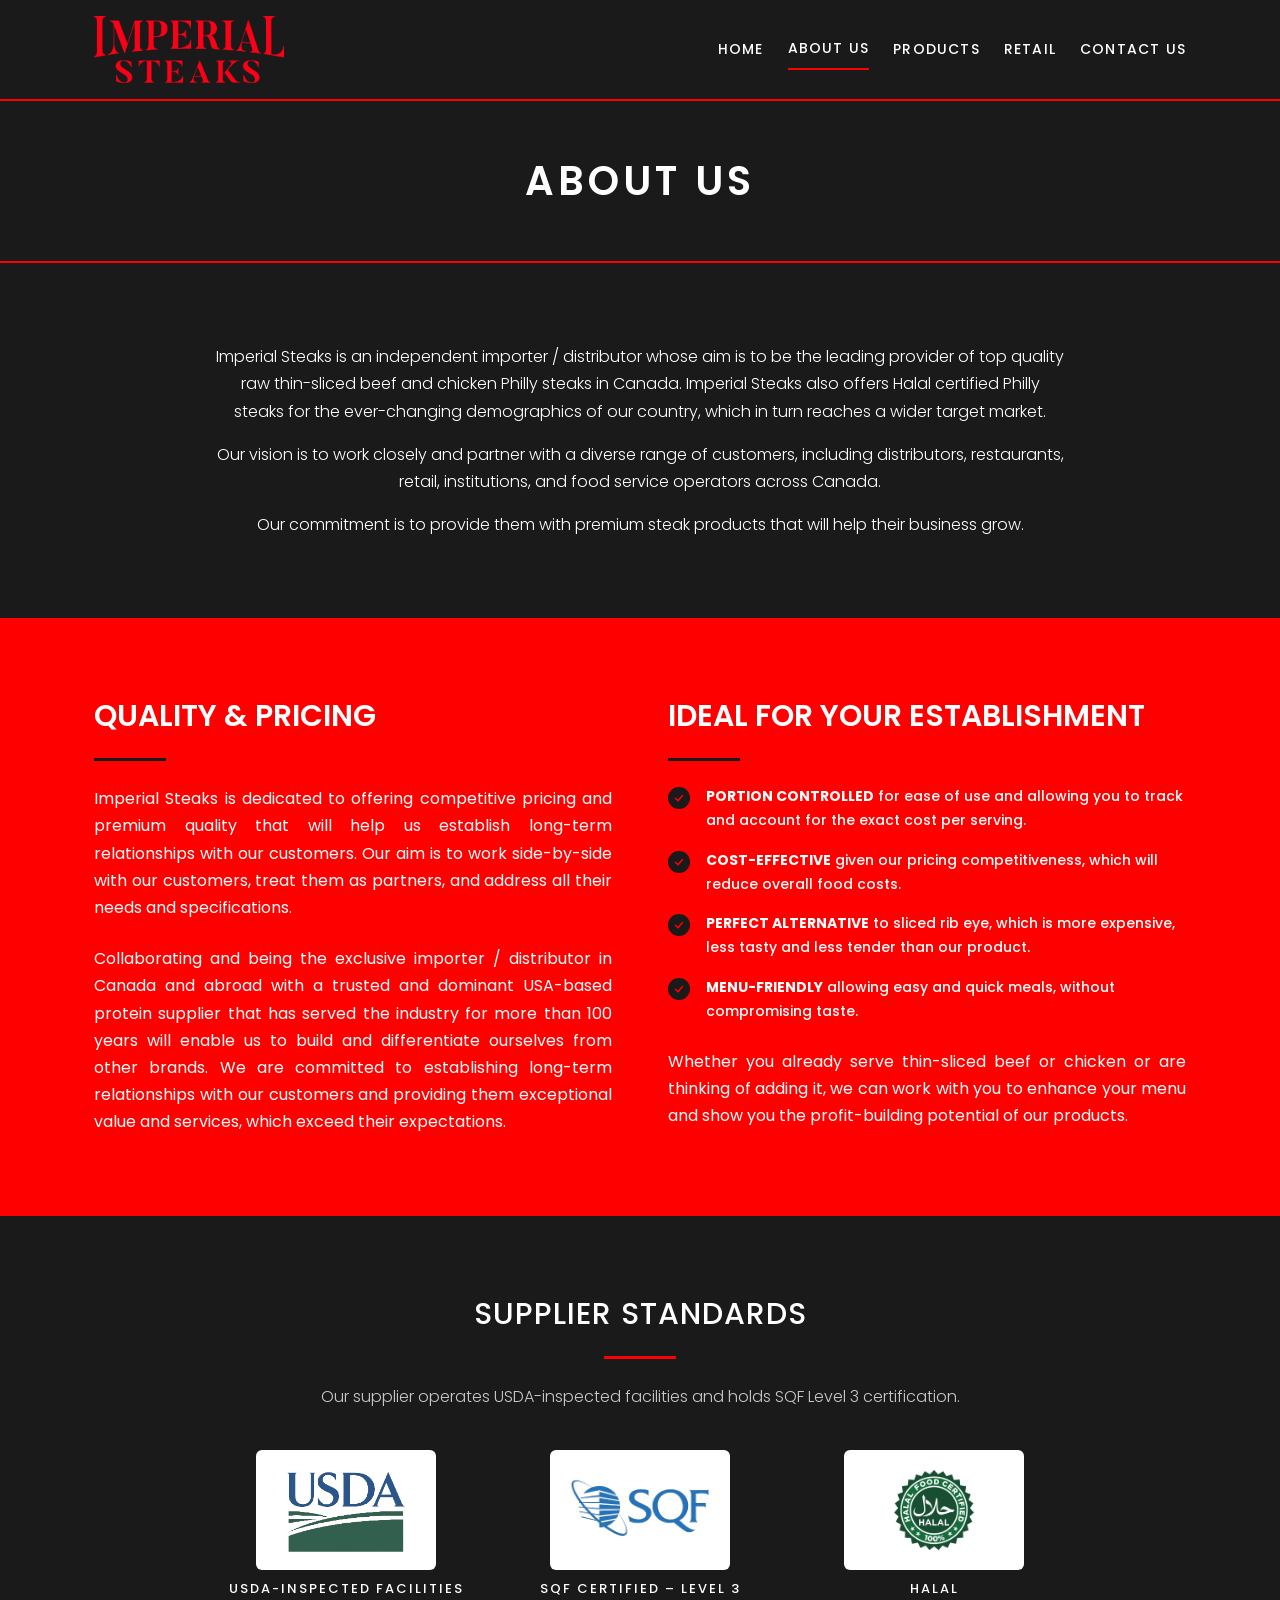
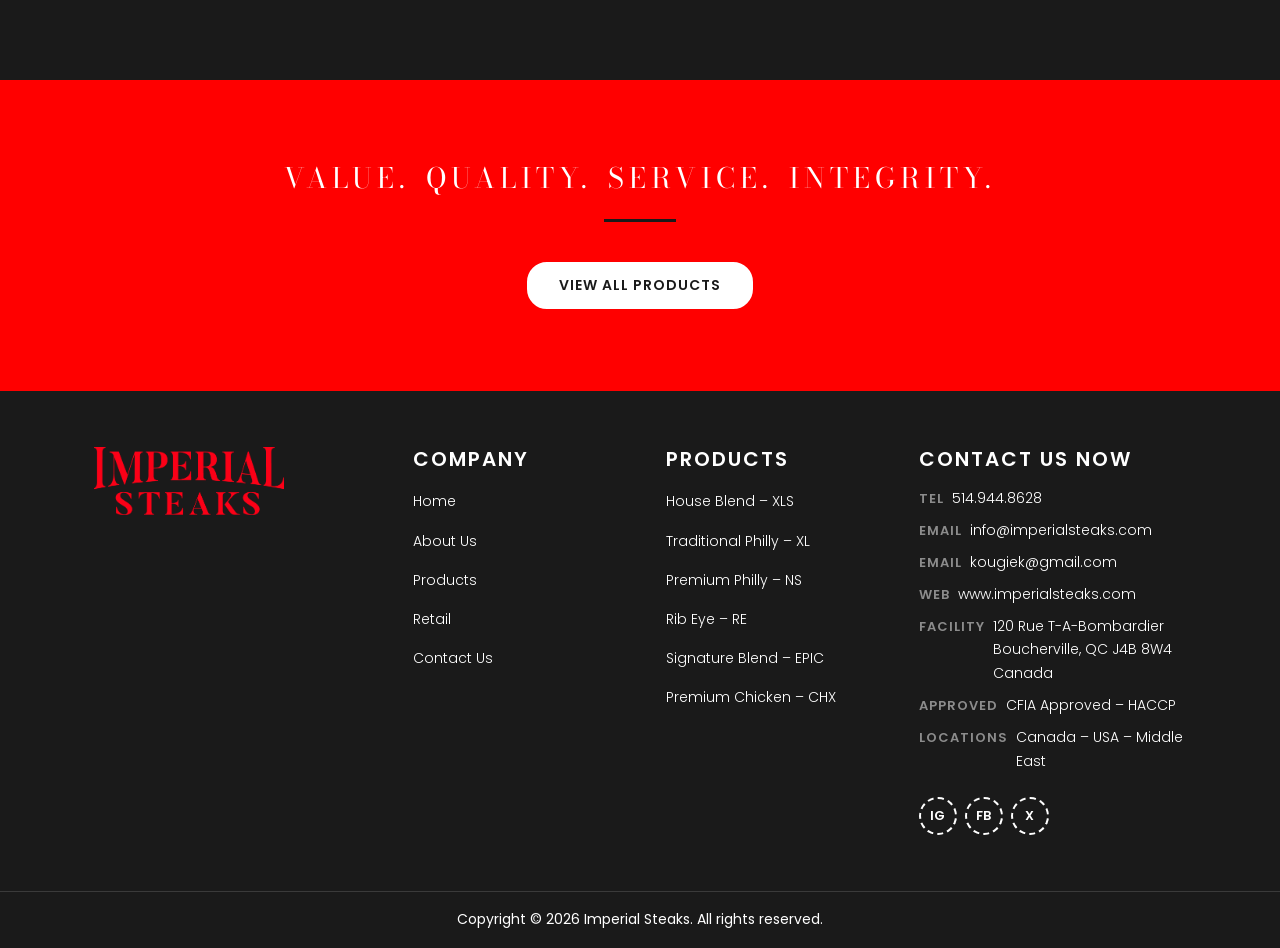
==== about.html @ 9df4c5ad "Bug Fixes" ====
<!DOCTYPE html>
<html lang="en">
<head>
  <meta charset="utf-8">
  <meta name="viewport" content="width=device-width, initial-scale=1">
  <title>About Us | Imperial Steaks</title>
  <meta name="description" content="Imperial Steaks is a Philly steak importer and distributor serving foodservice and retail customers nationwide, built on 25 years of restaurant-industry experience.">
  <link rel="icon" href="assets/images/favicon.svg" type="image/svg+xml">
  <link rel="preconnect" href="https://fonts.googleapis.com">
  <link rel="preconnect" href="https://fonts.gstatic.com" crossorigin>
  <link rel="stylesheet" href="https://fonts.googleapis.com/css2?family=Poppins:wght@300;400;500;600&amp;family=Oswald:wght@300;400;500&amp;family=Bodoni+Moda:wght@700;800&amp;display=swap">
  <link rel="stylesheet" href="assets/css/global.css">
  <link rel="stylesheet" href="assets/css/components.css">
  <link rel="stylesheet" href="assets/css/animations.css">
</head>
<body>

<a class="skip-link" href="#main">Skip to main content</a>

<!-- ==========================================================================
     Elementor template: Site Header  (Theme Builder > Header)
     ======================================================================= -->
<header class="imperial-header">
  <div class="imperial-header__inner container">

    <a class="imperial-header__brand" href="index.html" aria-label="Imperial Steaks - home">
      <img class="imperial-header__logo" src="assets/images/logo.png" alt="Imperial Steaks" width="970" height="343">
    </a>

    <button class="imperial-nav-toggle" type="button" aria-expanded="false" aria-controls="primary-menu">
      <span class="imperial-nav-toggle__bar"></span>
      <span class="imperial-nav-toggle__bar"></span>
      <span class="imperial-nav-toggle__bar"></span>
      <span class="sr-only">Main menu</span>
    </button>

    <nav class="imperial-nav" aria-label="Primary">
      <ul class="imperial-nav__list" id="primary-menu">
        <li class="imperial-nav__item"><a class="imperial-nav__link" href="index.html">Home</a></li>
        <li class="imperial-nav__item"><a class="imperial-nav__link is-current" href="about.html" aria-current="page">About Us</a></li>
        <li class="imperial-nav__item"><a class="imperial-nav__link" href="products.html">Products</a></li>
        <li class="imperial-nav__item"><a class="imperial-nav__link" href="retail.html">Retail</a></li>
        <li class="imperial-nav__item"><a class="imperial-nav__link" href="contact.html">Contact Us</a></li>
      </ul>
    </nav>

  </div>
</header>

<main id="main">

  <!-- ========================================================================
       Elementor section: About Page Banner
       Container (background Matte Black, red bottom border) > Heading widget
       ===================================================================== -->
  <section class="imperial-banner">
    <div class="container text-center">
      <h1 class="imperial-banner__title" data-reveal="down">About Us</h1>
    </div>
  </section>

  <!-- ========================================================================
       Elementor section: About Introduction
       Container (background Matte Black) > Text Editor widget
       ----------------------------------------------------------------------
       Follows the structure of the old tastysteaks.ca/about-us-2 page: an
       intro paragraph with no separate "Who We Are" heading above it.

       Client revision (Oct 26): intro rewritten around the client's confirmed
       points - 25 years of restaurant-industry experience, raw thinly sliced
       beef and chicken, and partnerships with distributors, restaurants,
       retailers and foodservice operators across Canada. The supplier sentence
       is carried over from the previous copy. Confirm the final wording with
       the client.

       Client revision (Oct 27): replaced with the client's own About Us text,
       word for word except two typo fixes ("adverse" -> "diverse",
       "who's" -> "whose"). One paragraph, justified, as the client sent it.
       Client revision (Oct 27, later): new wording; the 25-years sentence dropped.

       Client revision (Oct 30): the single block is split into the client's
       three paragraphs - Imperial / Our vision / Our commitment - and the Halal
       sentence moves up to sit directly after the first sentence, the one
       ending "in Canada".
       Client revision (Oct 31): the three are centred. They were justified with
       a first-line indent; the indent is gone, since it has nothing to key off
       once the lines are centred.
       ===================================================================== -->
  <section class="section imperial-intro" aria-labelledby="about-intro-heading">
    <div class="container container--narrow">
      <h2 class="sr-only" id="about-intro-heading">About Imperial Steaks</h2>

      <p class="imperial-intro__text text-center" data-reveal="up">Imperial Steaks is an independent
        importer / distributor whose aim is to be the leading provider of top quality raw thin-sliced beef and chicken
        Philly steaks in Canada. Imperial Steaks also offers Halal certified Philly steaks for the ever-changing
        demographics of our country, which in turn reaches a wider target market.</p>

      <p class="imperial-intro__text text-center" data-reveal="up">Our vision is to work closely and
        partner with a diverse range of customers, including distributors, restaurants, retail, institutions, and food
        service operators across Canada.</p>

      <p class="imperial-intro__text text-center" data-reveal="up">Our commitment is to provide them with
        premium steak products that will help their business grow.</p>
    </div>
  </section>

  <!-- ========================================================================
       Elementor section: Quality / Ideal For Your Establishment
       Container (background Brand Red, flex row)
         > Container : Text Editor + Image widget (SQF mark)
         > Container : Heading + Icon List + Text Editor
       The two-column split from the old About page, rebuilt on the red band.
       ----------------------------------------------------------------------
       Client revision (Oct 27): Quality & pricing rewritten with the client's
       text. The "Collaborating" statement was briefly bold and uppercase; the
       client then asked for it to match the paragraph above, with new wording.
       Black rules and black check marks on this band (client, Oct 27).
       TODO: CLIENT COPY - the client's draft reads "dedicated to offer...";
       the "competitive pricing and premium quality" fill-in is ours. Confirm.
       ===================================================================== -->
  <section class="section section--red" aria-labelledby="about-split-heading">
    <div class="container">
      <h2 class="sr-only" id="about-split-heading">Quality, pricing and fit</h2>
      <div class="split split--top">

        <div class="split__col" data-reveal="up">
          <h3 class="imperial-intro__title text-white">Quality &amp; pricing</h3>
          <hr class="imperial-rule imperial-rule--black">

          <p class="text-white text-justify">Imperial Steaks is dedicated to offering competitive pricing and premium
            quality that will help us establish long-term relationships with our customers. Our aim is to work
            side-by-side with our customers, treat them as partners, and address all their needs and
            specifications.</p>

          <p class="text-white text-justify u-mt-md">Collaborating and being the exclusive importer / distributor in
            Canada and abroad with a trusted and dominant USA-based protein supplier that has served the industry for
            more than 100 years will enable us to build and differentiate ourselves from other brands. We are committed
            to establishing long-term relationships with our customers and providing them exceptional value and
            services, which exceed their expectations.</p>
        </div>

        <div class="split__col" data-reveal="up" data-reveal-delay="1">
          <h3 class="imperial-intro__title text-white">Ideal for your establishment</h3>
          <hr class="imperial-rule imperial-rule--black">

          <!-- Bullets rather than sentences, per the client's direction. -->
          <ul class="imperial-checklist">
            <li class="imperial-checklist__item">
              <span class="imperial-checklist__tick" aria-hidden="true">
                <svg viewBox="0 0 24 24" width="12" height="12" focusable="false">
                  <path d="M5 12.5 L10 17.5 L19 7" fill="none" stroke="currentColor" stroke-width="3"
                        stroke-linecap="round" stroke-linejoin="round"/>
                </svg>
              </span>
              <span><strong>PORTION CONTROLLED</strong> for ease of use and allowing you to track and account for the exact cost per serving.</span>
            </li>
            <li class="imperial-checklist__item">
              <span class="imperial-checklist__tick" aria-hidden="true">
                <svg viewBox="0 0 24 24" width="12" height="12" focusable="false">
                  <path d="M5 12.5 L10 17.5 L19 7" fill="none" stroke="currentColor" stroke-width="3"
                        stroke-linecap="round" stroke-linejoin="round"/>
                </svg>
              </span>
              <span><strong>COST-EFFECTIVE</strong> given our pricing competitiveness, which will reduce overall food costs.</span>
            </li>
            <li class="imperial-checklist__item">
              <span class="imperial-checklist__tick" aria-hidden="true">
                <svg viewBox="0 0 24 24" width="12" height="12" focusable="false">
                  <path d="M5 12.5 L10 17.5 L19 7" fill="none" stroke="currentColor" stroke-width="3"
                        stroke-linecap="round" stroke-linejoin="round"/>
                </svg>
              </span>
              <span><strong>PERFECT ALTERNATIVE</strong> to sliced rib eye, which is more expensive, less tasty and less tender than our product.</span>
            </li>
            <li class="imperial-checklist__item">
              <span class="imperial-checklist__tick" aria-hidden="true">
                <svg viewBox="0 0 24 24" width="12" height="12" focusable="false">
                  <path d="M5 12.5 L10 17.5 L19 7" fill="none" stroke="currentColor" stroke-width="3"
                        stroke-linecap="round" stroke-linejoin="round"/>
                </svg>
              </span>
              <span><strong>MENU-FRIENDLY</strong> allowing easy and quick meals, without compromising taste.</span>
            </li>
          </ul>

          <p class="text-white text-justify u-mt-md">Whether you already serve thin-sliced beef or chicken or are
            thinking of adding it, we can work with you to enhance your menu and show you the profit-building
            potential of our products.</p>
        </div>

      </div>
    </div>
  </section>

  <!-- ========================================================================
       Elementor section: Supplier Standards
       Container (background Matte Black) > Heading + Text Editor + grid
       ----------------------------------------------------------------------
       FIXED: this paragraph previously ended "according to the information
       provided by our client", an internal note that was visible on the page.
       ===================================================================== -->
  <section class="section" aria-labelledby="standards-heading">
    <div class="container container--narrow text-center">

      <h2 class="section__title" id="standards-heading">Supplier standards</h2>
      <hr class="imperial-rule imperial-rule--center">

      <p>Our supplier operates USDA-inspected facilities and holds SQF Level&nbsp;3 certification.</p>

      <div class="grid grid--3 u-mt-lg">
        <div class="imperial-badge" data-reveal="up" data-reveal-delay="1">
          <img class="imperial-badge__image" src="assets/images/badge-usda-inspected.png" alt="USDA mark" width="500" height="325">
          <p class="imperial-badge__label">USDA-inspected facilities</p>
        </div>
        <div class="imperial-badge" data-reveal="up" data-reveal-delay="2">
          <img class="imperial-badge__image" src="assets/images/badge-sqf-level-3.png" alt="SQF certification mark" width="318" height="158">
          <p class="imperial-badge__label">SQF Certified &ndash; Level 3</p>
        </div>
        <div class="imperial-badge" data-reveal="up" data-reveal-delay="3">
          <img class="imperial-badge__image" src="assets/images/badge-halal.png" alt="Halal Food Certified mark" width="400" height="419">
          <p class="imperial-badge__label">Halal</p>
        </div>
      </div>

    </div>
  </section>

  <!-- ========================================================================
       Elementor section: Values Band + CTA
       Container (background Brand Red) > 4 Heading widgets + Button widget
       Values corrected per the client: Quality was missing from the build.
       ===================================================================== -->
  <section class="section section--red" aria-labelledby="values-heading">
    <div class="container container--narrow text-center">

      <h2 class="sr-only" id="values-heading">Our values</h2>

      <div class="imperial-values" data-reveal="down">
        <p class="imperial-values__item">Value.</p>
        <p class="imperial-values__item">Quality.</p>
        <p class="imperial-values__item">Service.</p>
        <p class="imperial-values__item">Integrity.</p>
      </div>
      <hr class="imperial-rule imperial-rule--center imperial-rule--black u-mt-md">

      <div class="btn-row u-mt-lg" data-reveal="up">
        <a class="btn btn--primary" href="products.html">View all products</a>
      </div>

    </div>
  </section>

</main>

<!-- ==========================================================================
     Elementor template: Site Footer  (Theme Builder > Footer)
     ======================================================================= -->
<footer class="imperial-footer">

  <div class="imperial-footer__top container">
    <div class="imperial-footer__grid">

      <div class="imperial-footer__col" data-reveal="up" data-reveal-delay="1">
        <img class="imperial-footer__logo" src="assets/images/logo.png" alt="Imperial Steaks" width="970" height="343">
      </div>

      <div class="imperial-footer__col" data-reveal="up" data-reveal-delay="2">
        <h2 class="imperial-footer__title">Company</h2>
        <ul class="imperial-footer__list">
          <li><a class="imperial-footer__link" href="index.html">Home</a></li>
          <li><a class="imperial-footer__link" href="about.html">About Us</a></li>
          <li><a class="imperial-footer__link" href="products.html">Products</a></li>
          <li><a class="imperial-footer__link" href="retail.html">Retail</a></li>
          <li><a class="imperial-footer__link" href="contact.html">Contact Us</a></li>
        </ul>
      </div>

      <div class="imperial-footer__col" data-reveal="up" data-reveal-delay="3">
        <h2 class="imperial-footer__title">Products</h2>
        <ul class="imperial-footer__list">
          <li><a class="imperial-footer__link" href="products.html#xls">House Blend &ndash; XLS</a></li>
          <li><a class="imperial-footer__link" href="products.html#xl">Traditional Philly &ndash; XL</a></li>
          <li><a class="imperial-footer__link" href="products.html#ns">Premium Philly &ndash; NS</a></li>
          <li><a class="imperial-footer__link" href="products.html#re">Rib Eye &ndash; RE</a></li>
          <li><a class="imperial-footer__link" href="products.html#epic">Signature Blend &ndash; EPIC</a></li>
          <li><a class="imperial-footer__link" href="products.html#chx">Premium Chicken &ndash; CHX</a></li>
        </ul>
      </div>

      <div class="imperial-footer__col" data-reveal="up" data-reveal-delay="4">
        <h2 class="imperial-footer__title">Contact us now</h2>
        <ul class="imperial-footer__contact">
          <li class="imperial-footer__contact-item">
            <span class="imperial-footer__contact-label">Tel</span>
            <a href="tel:+15149448628">514.944.8628</a>
          </li>
          <li class="imperial-footer__contact-item">
            <span class="imperial-footer__contact-label">Email</span>
            <a href="mailto:info@imperialsteaks.com">info@imperialsteaks.com</a>
          </li>
          <li class="imperial-footer__contact-item">
            <span class="imperial-footer__contact-label">Email</span>
            <a href="mailto:kougiek@gmail.com">kougiek@gmail.com</a>
          </li>
          <li class="imperial-footer__contact-item">
            <span class="imperial-footer__contact-label">Web</span>
            <a href="https://www.imperialsteaks.com/">www.imperialsteaks.com</a>
          </li>
          <li class="imperial-footer__contact-item">
            <span class="imperial-footer__contact-label">Facility</span>
            <span>120 Rue T-A-Bombardier<br>Boucherville, QC J4B&nbsp;8W4<br>Canada</span>
          </li>
          <li class="imperial-footer__contact-item">
            <span class="imperial-footer__contact-label">Approved</span>
            <span>CFIA Approved &ndash; HACCP</span>
          </li>
          <li class="imperial-footer__contact-item">
            <span class="imperial-footer__contact-label">Locations</span>
            <span>Canada &ndash; USA &ndash; Middle East</span>
          </li>
        </ul>

        <div class="imperial-social" role="list" aria-label="Social profiles (coming soon)">
          <span class="imperial-social__item" role="listitem">IG</span>
          <span class="imperial-social__item" role="listitem">FB</span>
          <span class="imperial-social__item" role="listitem">X</span>
        </div>
      </div>

    </div>
  </div>

  <div class="imperial-footer__bottom">
    <div class="container">
      <p class="imperial-footer__copyright">Copyright &copy; 2026 Imperial Steaks. All rights reserved.</p>
    </div>
  </div>

</footer>

<!-- Elementor widget: Back to Top -->
<button class="imperial-to-top" type="button" aria-label="Back to top">
  <svg viewBox="0 0 24 24" width="18" height="18" aria-hidden="true" focusable="false">
    <path d="M12 19 V6 M5.5 12.5 L12 6 L18.5 12.5" fill="none" stroke="currentColor"
          stroke-width="2" stroke-linecap="round" stroke-linejoin="round"/>
  </svg>
</button>

<script src="assets/js/main.js"></script>
</body>
</html>
---- assets/css/global.css ----
/* ============================================================================
   Imperial Steaks - global.css
   GLOBAL DESIGN TOKENS, RESET, TYPOGRAPHY, LAYOUT PRIMITIVES
   ----------------------------------------------------------------------------
   Every value in :root below is meant to be re-entered once in
   Elementor > Site Settings (Global Colors / Global Fonts / Layout).
   See docs/ELEMENTOR_MIGRATION.md for the token -> Elementor mapping table.

   REVISION (Oct 2026): rebranded Tasty Steaks -> Imperial Steaks. The three
   black variants are gone - the client asked for matte black only, with no
   mixed dark/light grey sections. Depth now comes from hairlines and a single
   translucent card surface, never from a second background colour.
   ========================================================================== */

:root {
  /* --- Global Colours: matte black (the only black) ----------------------- */
  --is-black:        #1A1A1A;  /* Every section background                    */

  /* Card surface. Deliberately a translucent white rather than a second grey,
     so cards read as cards and the page never splits into light/dark bands. */
  --is-surface:      rgba(255, 255, 255, 0.045);
  --is-surface-hi:   rgba(255, 255, 255, 0.075);

  /* --- Global Colours: brand red ------------------------------------------
     REVISION (20 Oct 2026, second pass): the client has specified pure red,
     #FF0000 / rgb(255, 0, 0), for the whole site. This supersedes the
     #ED1C24 set earlier the same day (and the #F21B26 / #EC3237 pair before
     it). It is no longer tied to the Hormel / JBS reference marks - it is
     the client's own call, given as a flat value. The hover is a darkened
     step off it.

     ACCESSIBILITY NOTE (measured, not estimated):
       white   on #FF0000  = 4.00:1  - AA large text only
       black   on #FF0000  = 4.35:1  - AA large text only
       #FF0000 on #1A1A1A  = 4.35:1  - AA large text only
     None of the three clears the 4.5:1 AA floor for type under 18.66px.
     Headings, buttons and the values line are large or bold enough to
     qualify at 3:1; the 16px paragraphs on the red bands are not, which is
     why they stay at weight 400 rather than 300. Pure red is the hardest
     red to pass contrast with - it cannot be darkened without ceasing to be
     #FF0000. Applied as instructed; flagged in docs/BRAND_COLOURS.md, where
     the options for closing the gap are set out. */
  --is-red:          #FF0000;  /* Pure red - the one brand red                */
  --is-red-dark:     #D40000;  /* Darkened step - hover / pressed             */
  --is-red-bright:   #FF0000;  /* Link hover and focus rings                  */

  /* --- Global Colours: chicken yellow --------------------------------------
     Pantone 130 C. Used for every chicken product surface, as the beef range
     uses red + black. Always carries black text, never white. */
  --is-yellow:       #F2A900;

  /* --- Global Colours: halal green -----------------------------------------
     Client, Oct 27. A brighter step of the Halal seal's green (#184F32), so
     the card title stays legible on the dark card body. */
  --is-green:        #1F9D55;
  --is-yellow-dark:  #C98A00;

  /* --- Global Colours: neutrals ------------------------------------------- */
  --is-white:        #FFFFFF;
  --is-off-white:    #F2F2F2;
  --is-grey-text:    #C9C9C9;  /* Body copy on matte black                    */
  --is-grey-muted:   #8C8C8C;  /* Labels and eyebrows                         */
  --is-hairline:     rgba(255, 255, 255, 0.14);
  --is-hairline-dk:  rgba(0, 0, 0, 0.22);   /* Hairline on red / yellow bands */

  /* --- Global Fonts ------------------------------------------------------- */
  --is-font-body:      "Poppins", system-ui, -apple-system, "Segoe UI", Arial, sans-serif;
  --is-font-display:   "Bodoni Moda", "Times New Roman", Georgia, serif;
  --is-font-condensed: "Oswald", "Arial Narrow", Haettenschweiler, sans-serif;

  /* --- Type scale (desktop) -----------------------------------------------
     The hero is deliberately much smaller than the old 90px lockup (client:
     "noticeably smaller than now"). As of 20 Oct both hero lines are set at
     --is-size-hero: the client asked for them matched, so the separate
     --is-size-hero-line step has been retired. */
  --is-size-hero:        38px;  /* client, Oct 27: 54 -> 44 -> 38px */
  --is-size-values:      28px;
  --is-size-h1:          40px;
  --is-size-h2:          30px;
  --is-size-h3:          20px;
  --is-size-body:        16px;
  --is-size-small:       14px;
  --is-size-eyebrow:     13px;

  /* --- Spacing ------------------------------------------------------------ */
  --is-space-xs:   8px;
  --is-space-sm:  16px;
  --is-space-md:  24px;
  --is-space-lg:  40px;
  --is-space-xl:  56px;
  --is-section-y: 80px;
  --is-gap-grid:  30px;

  /* --- Layout ------------------------------------------------------------- */
  --is-container:        1140px;
  --is-container-narrow:  900px;

  /* --- Radii / borders / shadow ------------------------------------------- */
  --is-radius-card:  25px;
  --is-radius-media: 20px;
  --is-radius-pill:  20px;
  --is-radius-sm:     6px;
  --is-border-width:  1px;
  --is-shadow-card: 0 18px 40px rgba(0, 0, 0, 0.45);

  /* --- Motion (kept deliberately minimal) --------------------------------- */
  --is-transition: 0.3s ease;
}

/* ============================================================================
   RESET / BASE
   ========================================================================== */

*,
*::before,
*::after { box-sizing: border-box; }

html {
  -webkit-text-size-adjust: 100%;
  scroll-behavior: smooth;
}

body {
  margin: 0;
  background-color: var(--is-black);
  color: var(--is-grey-text);
  font-family: var(--is-font-body);
  font-size: var(--is-size-body);
  font-weight: 300;
  line-height: 1.7;
  -webkit-font-smoothing: antialiased;
}

img {
  display: block;
  max-width: 100%;
  height: auto;
}

a {
  color: var(--is-white);
  text-decoration: none;
  transition: color var(--is-transition);
}

a:hover,
a:focus-visible { color: var(--is-red-bright); }

/* Visible, consistent keyboard focus on every interactive element. */
a:focus-visible,
button:focus-visible,
[tabindex]:focus-visible {
  outline: 2px solid var(--is-red-bright);
  outline-offset: 3px;
}

/* On the red and yellow bands a red focus ring would disappear. */
.section--red a:focus-visible,
.section--red button:focus-visible,
.section--yellow a:focus-visible,
.section--yellow button:focus-visible { outline-color: var(--is-white); }

.section--yellow a:focus-visible,
.section--yellow button:focus-visible { outline-color: var(--is-black); }

ul, ol { margin: 0; padding: 0; list-style: none; }

/* Keep anchored sections clear of the sticky header when linked to directly. */
section[id],
[id]:target { scroll-margin-top: 100px; }

p { margin: 0 0 var(--is-space-sm); }
p:last-child { margin-bottom: 0; }

/* ============================================================================
   HEADINGS - mapped to Elementor Global Fonts
   ========================================================================== */

h1, h2, h3, h4, h5, h6 {
  margin: 0 0 var(--is-space-sm);
  color: var(--is-white);
  font-family: var(--is-font-body);
  font-weight: 600;
  line-height: 1.2;
}

h1 { font-size: var(--is-size-h1); }
h2 { font-size: var(--is-size-h2); text-transform: uppercase; }
h3 { font-size: var(--is-size-h3); }

/* ============================================================================
   LAYOUT PRIMITIVES
   Flexbox / CSS grid only - no absolute positioning - so each wrapper maps
   1:1 onto an Elementor Container.
   ========================================================================== */

.container {
  width: 100%;
  max-width: var(--is-container);
  margin-inline: auto;
  padding-inline: var(--is-space-md);
}

.container--narrow { max-width: var(--is-container-narrow); }

.section { padding-block: var(--is-section-y); }

/* Section backgrounds. Only three exist: matte black, brand red, and the
   chicken yellow. Pages alternate black / red down the page. */
.section--black  { background-color: var(--is-black); }
.section--red    { background-color: var(--is-red); }
.section--yellow { background-color: var(--is-yellow); }

/* Body copy on the red band is set a step heavier than the 300 used on matte
   black. White on the brand red measures 4.2:1, so the thin weight would read
   as washed out at paragraph size; 400 holds the line. */
.section--red p,
.imperial-cta__text { font-weight: 400; }

/* Every text colour inside the yellow band flips to black for contrast. */
.section--yellow,
.section--yellow h1,
.section--yellow h2,
.section--yellow h3,
.section--yellow p,
.section--yellow a { color: var(--is-black); }

.section__head {
  margin-bottom: var(--is-space-lg);
  text-align: center;
}

.section__title {
  /* Oct 28: every heading sits 24px above its rule, site-wide */
  margin-bottom: var(--is-space-md);
  font-weight: 500;
  letter-spacing: 1px;
  text-transform: uppercase;
}

.section__intro {
  max-width: 760px;
  margin-inline: auto;
}

/* Two-column split (image + copy). Collapses to one column on tablet. */
.split {
  display: flex;
  flex-wrap: wrap;
  gap: var(--is-space-xl);
  align-items: center;
}

/* Two text columns with headings: top-align so the headings line up. */
.split--top { align-items: flex-start; }

.split__col { flex: 1 1 320px; min-width: 0; }

.split--reverse { flex-direction: row-reverse; }

/* Equal-column grids. */
.grid { display: grid; gap: var(--is-gap-grid); }

.grid--2 { grid-template-columns: repeat(2, 1fr); }
.grid--3 { grid-template-columns: repeat(3, 1fr); }
.grid--4 { grid-template-columns: repeat(4, 1fr); }

/* Utilities - deliberately few and flat. */
.text-center  { text-align: center; }
.text-white   { color: var(--is-white); }
.text-justify { text-align: justify; }
.is-uppercase { text-transform: uppercase; }

/* Spacing utilities - used instead of inline styles so the values stay
   token-driven and map onto Elementor's margin controls. */
.u-mt-sm { margin-top: var(--is-space-sm); }
.u-mt-md { margin-top: var(--is-space-md); }
.u-mt-lg { margin-top: var(--is-space-lg); }
.u-mt-xl { margin-top: var(--is-space-xl); }

/* Visually hidden but available to screen readers. */
.sr-only {
  position: absolute;
  width: 1px;
  height: 1px;
  margin: -1px;
  padding: 0;
  overflow: hidden;
  clip: rect(0, 0, 0, 0);
  white-space: nowrap;
  border: 0;
}

.skip-link {
  position: absolute;
  left: -9999px;
  top: 0;
  z-index: 100;
  padding: var(--is-space-xs) var(--is-space-sm);
  background-color: var(--is-red);
  color: var(--is-white);
}

.skip-link:focus {
  left: var(--is-space-sm);
  top: var(--is-space-sm);
  color: var(--is-white);
}

/* ============================================================================
   RESPONSIVE - breakpoints match Elementor defaults (1024px / 767px)
   ========================================================================== */

@media (max-width: 1024px) {
  :root {
    --is-section-y: 56px;
    --is-size-hero: 34px;
    --is-size-values: 22px;
    --is-size-h1: 32px;
    --is-size-h2: 24px;
  }

  .grid--3,
  .grid--4 { grid-template-columns: repeat(2, 1fr); }

  .split { gap: var(--is-space-lg); }
}

@media (max-width: 767px) {
  :root {
    --is-section-y: 44px;
    --is-size-hero: 30px;
    --is-size-values: 18px;
    --is-size-h1: 26px;
    --is-size-h2: 20px;
    --is-size-body: 15px;
    --is-gap-grid: 20px;
  }

  body { line-height: 1.65; }

  .grid--2,
  .grid--3,
  .grid--4 { grid-template-columns: 1fr; }

  .split,
  .split--reverse { flex-direction: column; }

  .text-justify { text-align: left; }
}

/* Respect reduced-motion preferences. */
@media (prefers-reduced-motion: reduce) {
  html,
  .imperial-products__scroller { scroll-behavior: auto; }

  *,
  *::before,
  *::after {
    transition-duration: 0.01ms !important;
    animation-duration: 0.01ms !important;
  }
}
---- assets/css/components.css ----
/* ============================================================================
   Imperial Steaks - components.css
   REUSABLE COMPONENT CLASSES
   ----------------------------------------------------------------------------
   One block per component, one flat class per element. Each block is written
   so the matching Elementor widget can reproduce it from its own style tab
   (see docs/ELEMENTOR_MIGRATION.md). No deep selector nesting, no inline
   styles, no absolute-positioning tricks.
   ========================================================================== */

/* ============================================================================
   1. SITE HEADER + PRIMARY NAVIGATION
   Elementor: Theme Builder > Header template
   (Container > Site Logo widget + Nav Menu widget)
   ========================================================================== */

.imperial-header {
  position: sticky;
  top: 0;
  z-index: 50;
  background-color: var(--is-black);
  border-bottom: 2px solid var(--is-red);
}

.imperial-header__inner {
  display: flex;
  flex-wrap: wrap;
  align-items: center;
  justify-content: space-between;
  gap: var(--is-space-sm);
  padding-block: var(--is-space-sm);
}

.imperial-header__brand { display: block; line-height: 0; }

.imperial-header__logo { width: 190px; height: auto; }

/* Mobile menu button - hidden on desktop, shown under 1024px. */
.imperial-nav-toggle {
  display: none;
  flex-direction: column;
  justify-content: center;
  gap: 5px;
  width: 44px;
  height: 44px;
  padding: 0 10px;
  background-color: transparent;
  border: var(--is-border-width) solid var(--is-hairline);
  border-radius: var(--is-radius-sm);
  cursor: pointer;
}

.imperial-nav-toggle__bar {
  display: block;
  width: 100%;
  height: 2px;
  background-color: var(--is-white);
}

.imperial-nav__list {
  display: flex;
  flex-wrap: wrap;
  align-items: center;
  gap: var(--is-space-md);
}

/* The second selector matches WordPress: wp_nav_menu() emits plain <a> tags
   with no custom class, so the WP theme needs this to style its nav at all. */
.imperial-nav__link,
.imperial-nav__list a {
  display: inline-block;
  padding-block: var(--is-space-xs);
  color: var(--is-white);
  font-family: var(--is-font-body);
  font-size: var(--is-size-small);
  font-weight: 500;
  letter-spacing: 1.2px;
  text-transform: uppercase;
}

.imperial-nav__link:hover,
.imperial-nav__link:focus-visible,
.imperial-nav__list a:hover,
.imperial-nav__list a:focus-visible { color: var(--is-red-bright); }

/* Current page: .is-current in the static prototype, WordPress's own
   current-menu-item / current_page_item classes in the theme. */
.imperial-nav__link.is-current,
.imperial-nav__list .current-menu-item > a,
.imperial-nav__list .current_page_item > a {
  color: var(--is-white);
  border-bottom: 2px solid var(--is-red);
}

@media (max-width: 1024px) {
  .imperial-nav-toggle { display: flex; }

  .imperial-nav {
    flex-basis: 100%;
    display: none;
  }

  .imperial-nav.is-open { display: block; }

  .imperial-nav__list {
    flex-direction: column;
    align-items: stretch;
    gap: 0;
    padding-top: var(--is-space-sm);
  }

  .imperial-nav__item,
  .imperial-nav__list > li { border-top: var(--is-border-width) solid var(--is-hairline); }

  .imperial-nav__link,
  .imperial-nav__list a {
    display: block;
    padding-block: var(--is-space-sm);
  }

  .imperial-nav__link.is-current,
  .imperial-nav__list .current-menu-item > a,
  .imperial-nav__list .current_page_item > a { border-bottom: 0; color: var(--is-red-bright); }
}

/* ============================================================================
   2. BUTTONS
   Elementor: Button widget (Normal / Hover style tabs)
   ----------------------------------------------------------------------------
   max-width + overflow-wrap are what stop long labels ("Call +1 514-...") from
   being clipped out of the pill, which is the bug the client flagged on the
   Products page "Talk to us about your menu" CTA.
   ========================================================================== */

.btn {
  display: inline-block;
  max-width: 100%;
  padding: 12px 30px;
  border: 2px solid transparent;
  border-radius: var(--is-radius-pill);
  font-family: var(--is-font-body);
  font-size: var(--is-size-small);
  font-weight: 600;
  letter-spacing: 1px;
  line-height: 1.4;
  text-align: center;
  text-transform: uppercase;
  overflow-wrap: break-word;
  cursor: pointer;
  transition: background-color var(--is-transition), color var(--is-transition),
              border-color var(--is-transition);
}

/* Primary: white pill with a matte-black label. */
.btn--primary {
  background-color: var(--is-white);
  border-color: var(--is-white);
  color: var(--is-black);
}

.btn--primary:hover,
.btn--primary:focus-visible {
  background-color: var(--is-red);
  border-color: var(--is-red);
  color: var(--is-white);
}

/* Accent: solid brand red. */
.btn--accent {
  background-color: var(--is-red);
  border-color: var(--is-red);
  color: var(--is-white);
}

.btn--accent:hover,
.btn--accent:focus-visible {
  background-color: var(--is-red-dark);
  border-color: var(--is-red-dark);
  color: var(--is-white);
}

/* Outline: transparent with a white hairline. */
.btn--outline {
  background-color: transparent;
  border-color: var(--is-white);
  color: var(--is-white);
}

.btn--outline:hover,
.btn--outline:focus-visible {
  background-color: var(--is-white);
  color: var(--is-black);
}

/* Dark outline, for the yellow chicken band where white would disappear. */
.btn--dark {
  background-color: var(--is-black);
  border-color: var(--is-black);
  color: var(--is-white);
}

.btn--dark:hover,
.btn--dark:focus-visible {
  background-color: transparent;
  color: var(--is-black);
}

.btn-row {
  display: flex;
  flex-wrap: wrap;
  gap: var(--is-space-sm);
  justify-content: center;
}

/* Left-aligned variant, for a button row under left-aligned copy. */
.btn-row--start { justify-content: flex-start; }

/* ============================================================================
   3. HOMEPAGE HERO + BEEF / CHICKEN PHOTOGRAPHY  (one section, matte black)
   Elementor: Container (background Matte Black) > Heading + Text + 2 Images
   ----------------------------------------------------------------------------
   Client revision (Oct 16): the hero copy sits top left, all caps, two short
   lines - "Quality you can trust" over "Service you can rely on". The red
   hero background is gone (the page now alternates black / red section by
   section, and this one is the first black band), the descriptor line is
   gone, and the two sandwich photographs have moved up into this section with
   their CHICKEN / BEEF labels removed.
   ========================================================================== */

.imperial-hero {
  background-color: var(--is-black);
  text-align: left;
}

.imperial-hero__inner {
  display: flex;
  flex-direction: column;
  align-items: stretch;
  gap: var(--is-space-xl);
}

/* Top left, not centred: the block is only as wide as its longest line.
   Client, Oct 27: lifted 20px. Relative offset moves only the text, so the
   gap down to the photos grows by the same 20px. */
.imperial-hero__text {
  position: relative;
  top: -20px;
  max-width: 100%;
  margin-bottom: 20px;  /* client, Oct 27: more room above the photos */
}

/* REVISION (20 Oct 2026): the client asked for sentence case here - "first
   letter capital, rest small" - and for the two lines to match. They are now
   one lockup: same face, same size, same weight, same white. The uppercase
   transform is gone (the markup was already sentence case), and so is the
   red on line 2, which is what made the pair compete. Hierarchy now comes
   from reading order alone, which is what the client asked for. */
.imperial-hero__title {
  margin: 0;
  white-space: nowrap;
  color: var(--is-white);
  font-family: var(--is-font-condensed);
  font-size: var(--is-size-hero);
  font-weight: 500;
  letter-spacing: 2px;
  line-height: 1.1;
}

/* The second line of the lockup - matched to the title per the client:
   same face, same size, same weight, same white. */
.imperial-hero__line {
  margin: var(--is-space-xs) 0 0;
  white-space: nowrap;
  color: var(--is-white);
  font-family: var(--is-font-condensed);
  font-size: var(--is-size-hero);
  font-weight: 500;
  letter-spacing: 2px;
  line-height: 1.1;
}

/* Brand values - one short line, in the order the client corrected:
   Value. Quality. Service. Integrity. They now close the Categories
   section, under the cattle and poultry photography. */
.imperial-values {
  display: flex;
  flex-wrap: wrap;
  justify-content: center;
  gap: var(--is-space-sm);  /* client, Oct 27: words a little closer */
}

.imperial-values__item {
  margin: 0;
  color: var(--is-white);
  font-family: var(--is-font-display);
  font-size: var(--is-size-values);
  font-weight: 800;
  letter-spacing: 5px;
  line-height: 1.25;
  text-transform: uppercase;
}

/* Client, Oct 30: four dots after Partners, one after each of the others.
   The run is set smaller and tighter than the word it follows, so it reads as
   one trailing ellipsis rather than four separate marks. */
.imperial-values__dots {
  font-size: 0.8em;
  letter-spacing: 0;
}

/* ============================================================================
   3b. BEEF / CHICKEN SPLIT
   Elementor: Container (flex row) > Image widget x2
   ----------------------------------------------------------------------------
   Sits inside the hero section now rather than on a red-to-black seam of its
   own, since the hero band is matte black throughout. Chicken left, beef
   right, each tilted so the cut ends angle toward one another. The pill
   labels under the two frames were removed at the client's instruction.
   ========================================================================== */

.imperial-duo {
  display: flex;
  align-items: center;
  justify-content: center;
  gap: var(--is-space-md);
  width: 100%;
  max-width: 940px;
  margin-inline: auto;
}

.imperial-duo__panel {
  flex: 1 1 0;
  min-width: 0;
  text-align: center;
}

.imperial-duo__media {
  overflow: hidden;
  border-radius: var(--is-radius-media);
  box-shadow: var(--is-shadow-card);
  transition: transform var(--is-transition);
}

.imperial-duo__image {
  width: 100%;
  aspect-ratio: 16 / 9;
  object-fit: cover;
  object-position: center;
}

/* The two ends meet in the middle: left panel tips up to the right, right
   panel tips down to the left. */
.imperial-duo__panel--chicken .imperial-duo__media { transform: rotate(-3.5deg); }
.imperial-duo__panel--beef    .imperial-duo__media { transform: rotate(3.5deg); }

.imperial-duo__panel--chicken:hover .imperial-duo__media { transform: rotate(-3.5deg) scale(1.02); }
.imperial-duo__panel--beef:hover    .imperial-duo__media { transform: rotate(3.5deg) scale(1.02); }

@media (max-width: 767px) {
  .imperial-duo { flex-direction: column; gap: var(--is-space-lg); }

  .imperial-duo__panel { width: 100%; }
}

/* ============================================================================
   4. PAGE BANNER (inner pages)
   Elementor: Container with background colour + Heading widget
   ========================================================================== */

.imperial-banner {
  padding-block: var(--is-space-xl);
  background-color: var(--is-black);
  border-bottom: 2px solid var(--is-red);
}

.imperial-banner__title {
  margin: 0;
  font-size: var(--is-size-h1);
  font-weight: 600;
  letter-spacing: 4px;
  text-transform: uppercase;
}

.imperial-banner__subtitle {
  margin-top: var(--is-space-xs);
  color: var(--is-grey-text);
  font-size: var(--is-size-small);
  letter-spacing: 2px;
  text-transform: uppercase;
}

/* Compact variant - Contact Us, which the client asked to make smaller. */
.imperial-banner--sm { padding-block: var(--is-space-lg); }

.imperial-banner--sm .imperial-banner__title {
  font-size: var(--is-size-h2);
  letter-spacing: 3px;
}

/* ============================================================================
   5. INTRO / TEXT + IMAGE BLOCK
   Elementor: Container (flex row) + Heading + Text Editor + Image widgets
   ========================================================================== */

.imperial-intro__eyebrow {
  margin: 0 0 var(--is-space-xs);
  color: var(--is-red-bright);
  font-size: var(--is-size-eyebrow);
  font-weight: 600;
  letter-spacing: 3px;
  text-transform: uppercase;
}

.imperial-intro__title {
  margin-bottom: var(--is-space-md);
  font-family: var(--is-font-body);
  font-size: var(--is-size-h2);
  font-weight: 600;
  text-transform: uppercase;
}

/* Client, Oct 27: "Premium Philly Steaks" heading in black on the red band. */
.imperial-intro__title--black { color: var(--is-black); }

.imperial-intro__text {
  color: var(--is-white);
  font-weight: 300;
}

.imperial-intro__image { border-radius: var(--is-radius-media); }

/* Client asked for the "Collaborating" statement in bold capitals. */
.imperial-intro__statement {
  font-weight: 600;
  letter-spacing: 0.5px;
  text-transform: uppercase;
}

/* Short red rule used under headings instead of a decorative divider image. */
.imperial-rule {
  width: 72px;
  height: 3px;
  margin: 0 0 var(--is-space-md);
  background-color: var(--is-red);
  border: 0;
}

.imperial-rule--center { margin-inline: auto; }

.imperial-rule--white { background-color: var(--is-white); }

.imperial-rule--black { background-color: var(--is-black); }

/* The rule under the values line. .imperial-rule's margin shorthand would
   otherwise zero the gap and sit the rule on the letters. */
.imperial-values + .imperial-rule { margin-top: var(--is-space-md); }

/* ============================================================================
   6. CATEGORY CARDS (Beef / Chicken / Halal)
   Elementor: Container (grid, 3 columns) + Image Box widgets
   ----------------------------------------------------------------------------
   Beef carries red + black, chicken carries the yellow scheme, per the brief.
   ========================================================================== */

.imperial-categories__title { color: var(--is-white); }

.imperial-card {
  display: flex;
  flex-direction: column;
  height: 100%;
  background-color: var(--is-surface);
  border: var(--is-border-width) solid var(--is-hairline);
  border-radius: var(--is-radius-card);
  overflow: hidden;
  text-align: center;
  transition: border-color var(--is-transition), background-color var(--is-transition);
}

.imperial-card:hover { border-color: var(--is-red); }

.imperial-card__media { background-color: var(--is-black); }

.imperial-card__image {
  width: 100%;
  aspect-ratio: 3 / 2;
  object-fit: cover;
}

/* Variant for a card whose "image" is artwork on a transparent ground rather
   than photography — the Halal seal, and the Chicken cuts diagram the client
   supplied on 23 Oct. Contained on a white plate so the artwork is never
   cropped and stays legible; the diagram's bird is near-black and would
   disappear against the media slot's default black. */
.imperial-card__image--mark {
  padding: var(--is-space-md);
  background-color: var(--is-white);
  object-fit: contain;
}

.imperial-card__body {
  display: flex;
  flex-direction: column;
  gap: var(--is-space-xs);
  flex-grow: 1;
  padding: var(--is-space-md);
}

.imperial-card__title {
  margin: 0;
  color: var(--is-white);
  font-family: var(--is-font-body);
  font-size: var(--is-size-h3);
  font-weight: 600;
  letter-spacing: 2px;
  text-transform: uppercase;
}

.imperial-card__text {
  margin: 0;
  color: var(--is-grey-text);
  font-size: var(--is-size-small);
}

/* Beef: red + black. */
.imperial-card--beef { border-top: 4px solid var(--is-red); }
.imperial-card--beef:hover { border-color: var(--is-red); }
.imperial-card--beef .imperial-card__title { color: var(--is-red); }

/* Chicken: the yellow scheme. */
.imperial-card--chicken { border-top: 4px solid var(--is-yellow); }
.imperial-card--chicken:hover { border-color: var(--is-yellow); }
.imperial-card--chicken .imperial-card__title { color: var(--is-yellow); }

/* Halal: green, taken from the certification mark (client, Oct 27). */
.imperial-card--halal { border-top: 4px solid var(--is-green); }
.imperial-card--halal:hover { border-color: var(--is-green); }
.imperial-card--halal .imperial-card__title { color: var(--is-green); }

/* ============================================================================
   7. FOODSERVICE / CHANNEL BLOCK
   Elementor: Container (grid) + Icon Box or Image Box widgets
   ========================================================================== */

.imperial-feature {
  display: flex;
  flex-direction: column;
  gap: var(--is-space-xs);
  height: 100%;
  padding: var(--is-space-lg) var(--is-space-md);
  background-color: var(--is-surface);
  border: var(--is-border-width) solid var(--is-hairline);
  border-left: 3px solid var(--is-red);
  border-radius: var(--is-radius-sm);
}

.imperial-feature__title {
  margin: 0;
  color: var(--is-white);
  font-size: var(--is-size-h3);
  font-weight: 600;
  letter-spacing: 1.5px;
  text-transform: uppercase;
}

.imperial-feature__text {
  margin: 0;
  color: var(--is-grey-text);
}

/* On the red band the cards need their own contrast. Solid matte black rather
   than a black tint over the red, so they read as black boxes, not dark red. */
.section--red .imperial-feature {
  background-color: var(--is-black);
  border-color: var(--is-hairline-dk);
  border-left-color: var(--is-white);
}

/* ============================================================================
   8. PRODUCTS - carousel-free horizontal scroller (homepage)
   Elementor: Image Carousel widget, 3 slides, 20px radius, white captions
   ========================================================================== */

.imperial-products__scroller {
  display: grid;
  grid-auto-flow: column;
  grid-auto-columns: minmax(280px, 1fr);
  gap: var(--is-gap-grid);
  padding-bottom: var(--is-space-sm);
  overflow-x: auto;
  scroll-snap-type: x mandatory;
  scroll-behavior: smooth;
  scrollbar-width: thin;
  scrollbar-color: var(--is-red) transparent;
}

.imperial-products__scroller:focus-visible {
  outline: 2px solid var(--is-red-bright);
  outline-offset: 4px;
}

/* Arrows sit in their own right-aligned row ABOVE the track, never on top of
   the product photography. */
.imperial-products__controls {
  display: flex;
  gap: var(--is-space-xs);
  justify-content: flex-end;
  margin-bottom: var(--is-space-md);
}

.imperial-products__arrow {
  display: flex;
  align-items: center;
  justify-content: center;
  width: 44px;
  height: 44px;
  margin: 0;
  padding: 0;
  background-color: transparent;
  border: var(--is-border-width) solid var(--is-hairline);
  border-radius: 50%;
  color: var(--is-white);
  cursor: pointer;
  transition: background-color var(--is-transition), color var(--is-transition),
              border-color var(--is-transition), opacity var(--is-transition);
}

.imperial-products__arrow:hover,
.imperial-products__arrow:focus-visible {
  background-color: var(--is-red);
  border-color: var(--is-red);
  color: var(--is-white);
}

/* Disabled at the start/end of the track, and hidden when nothing can scroll. */
.imperial-products__arrow[disabled] {
  opacity: 0.35;
  cursor: default;
}

.imperial-products__arrow[hidden] { display: none; }

.imperial-products__slide { scroll-snap-align: start; }

.imperial-product-tile {
  display: block;
  text-align: center;
}

/* Product shots sit on a white card on every band, so each pack reads the same. */
.imperial-product-tile__image {
  width: 100%;
  aspect-ratio: 3 / 2;
  padding: var(--is-space-xs);
  background-color: var(--is-white);
  border-radius: var(--is-radius-media);
  object-fit: contain;
}

.imperial-product-tile__caption {
  display: block;
  margin-top: var(--is-space-sm);
  color: var(--is-white);
  font-family: var(--is-font-body);
  font-size: var(--is-size-h3);
  font-weight: 600;
}

/* ============================================================================
   9. PRODUCT DETAIL ROWS (products page)
   Elementor: one Container per product (flex row, alternating direction)
   + Heading + Icon List + Image widgets
   ----------------------------------------------------------------------------
   Backgrounds alternate matte black / brand red down the page, with the
   chicken row on yellow.
   ========================================================================== */

.imperial-product-row { padding-block: var(--is-space-xl); }

.imperial-product-row__title {
  /* Oct 28: every heading sits 24px above its rule, site-wide */
  margin-bottom: var(--is-space-md);
  font-family: var(--is-font-body);
  font-size: var(--is-size-h2);
  font-weight: 600;
  letter-spacing: 2px;
  text-transform: uppercase;
}

/* REVISION (20 Oct 2026): the client asked for the chip to carry black
   rather than white type, and for the inversion on the red band to go to
   black-on-red rather than white. Both now hold the same two colours and
   simply swap which one is the ground, so the chip reads as one component
   down the page instead of two. Black is also the better of the two on the
   red: on #FF0000 it measures 4.35:1 against white's 4.00:1. Neither clears
   the 4.5:1 AA floor at 13px - see docs/BRAND_COLOURS.md. */
.imperial-product-row__code {
  display: inline-block;
  margin-bottom: var(--is-space-sm);
  padding: 10px 24px;
  background-color: var(--is-red);
  border-radius: var(--is-radius-sm);
  color: var(--is-black);
  font-size: 26px;
  font-weight: 700;
  line-height: 1.1;
  letter-spacing: 3px;
  text-transform: uppercase;
}

/* On the red band the chip inverts to black ground, red type.
   [FLAG] #FF0000 on #1A1A1A measures 4.35:1 - below the 4.5:1 AA floor for
   type under 18.66px. The chip is a 13px label, so it does not clear it.
   This is the client's explicit instruction and has been applied as given;
   the code is also repeated in the adjacent <h2>, so no information is
   carried by the chip alone. Noted in docs/BRAND_COLOURS.md. */
.section--red .imperial-product-row__code {
  background-color: var(--is-black);
  color: var(--is-red);
}

/* On the yellow chicken band it goes matte black. */
.section--yellow .imperial-product-row__code {
  background-color: var(--is-black);
  color: var(--is-yellow);
}

/* Client, Oct 27: the code chip sits inside the photo, one corner per product,
   instead of above the title.
   Client, Oct 30: it was too small to read - stepped up to 22px. */
.imperial-product-row__media { position: relative; }

.imperial-product-row__media .imperial-product-row__code {
  position: absolute;
  margin: 0;
  padding: 9px 20px;
  font-size: 22px;
  letter-spacing: 3px;
}

.imperial-product-row__code--tl { top: var(--is-space-md); left: var(--is-space-md); }
.imperial-product-row__code--tr { top: var(--is-space-md); right: var(--is-space-md); }
.imperial-product-row__code--bl { bottom: var(--is-space-md); left: var(--is-space-md); }
.imperial-product-row__code--br { bottom: var(--is-space-md); right: var(--is-space-md); }

.imperial-product-row__image {
  width: 100%;
  aspect-ratio: 3 / 2;
  padding: var(--is-space-sm);
  background-color: var(--is-white);
  border-radius: var(--is-radius-media);
  object-fit: contain;
}

/* Spec list - Elementor Icon List widget with a check/square icon. */
.imperial-speclist { display: grid; gap: var(--is-space-xs); }

.imperial-speclist__item {
  display: flex;
  align-items: baseline;
  gap: var(--is-space-xs);
  color: var(--is-white);
  font-size: var(--is-size-small);
  font-weight: 500;
  letter-spacing: 1px;
  text-transform: uppercase;
}

.imperial-speclist__marker {
  flex: 0 0 auto;
  width: 8px;
  height: 8px;
  background-color: var(--is-red);
  transform: translateY(-2px);
}

.section--red .imperial-speclist__marker { background-color: var(--is-white); }

.section--yellow .imperial-speclist__item { color: var(--is-black); }
.section--yellow .imperial-speclist__marker { background-color: var(--is-black); }

/* Shared statement callout (3-8 oz / double paper). */
.imperial-callout {
  padding: var(--is-space-md) var(--is-space-lg);
  background-color: var(--is-surface);
  border: var(--is-border-width) solid var(--is-hairline);
  border-left: 4px solid var(--is-red);
  border-radius: var(--is-radius-sm);
}

.imperial-callout__text {
  margin: 0;
  color: var(--is-white);
  font-size: var(--is-size-h3);
  font-weight: 500;
}

.imperial-callout--center { text-align: center; }

/* ============================================================================
   10. CHECKLIST (About page "Ideal for your establishment")
   Elementor: Icon List widget with a tick icon
   ========================================================================== */

.imperial-checklist { display: grid; gap: var(--is-space-sm); }

.imperial-checklist__item {
  display: flex;
  gap: var(--is-space-sm);
  align-items: flex-start;
  color: var(--is-white);
  font-size: var(--is-size-small);
  font-weight: 500;
}

.imperial-checklist__tick {
  flex: 0 0 auto;
  display: flex;
  align-items: center;
  justify-content: center;
  width: 22px;
  height: 22px;
  margin-top: 2px;
  background-color: var(--is-red);
  border-radius: 50%;
  color: var(--is-white);
}

/* Client, Oct 28: inverted - black circle, red tick. */
.section--red .imperial-checklist__tick {
  background-color: var(--is-black);
  color: var(--is-red);
}

/* ============================================================================
   11. BADGE / CERTIFICATION STRIP
   Elementor: Container (grid, 3 columns) + Image widgets
   ========================================================================== */

.imperial-badge {
  display: flex;
  flex-direction: column;
  align-items: center;
  gap: var(--is-space-xs);
  text-align: center;
}

/* The certification marks are dark artwork on transparent backgrounds, so on
   matte black each one gets a white plate and is contained, not cropped. This
   keeps third-party artwork untouched. */
.imperial-badge__image {
  width: 100%;
  max-width: 180px;
  height: auto;
  aspect-ratio: 3 / 2;
  padding: var(--is-space-sm);
  background-color: var(--is-white);
  border-radius: var(--is-radius-sm);
  object-fit: contain;
}

.imperial-badge__label {
  margin: 0;
  color: var(--is-white);
  font-size: var(--is-size-eyebrow);
  font-weight: 500;
  letter-spacing: 2px;
  text-transform: uppercase;
}

.section--red .imperial-badge__label { color: var(--is-white); }

/* ============================================================================
   12. CONTACT DETAIL CARDS
   Elementor: Icon Box widgets in a grid Container
   ----------------------------------------------------------------------------
   REVISION (20 Oct 2026): six solid red cards on one screen was "too much
   red" (client). The red is now an accent, not the ground - these use the
   same surface treatment every other card on the site already uses
   (translucent white on matte black, hairline border) with a red left rule,
   matching .imperial-feature. That drops the red from roughly half the
   section's area to six 3px rules, keeps the cards legible as cards, and
   introduces no new colour. It also removes the page's worst contrast
   problem: white on red at 4.38:1 becomes white on matte black at 17.4:1.
   ========================================================================== */

.imperial-contact-card {
  display: flex;
  flex-direction: column;
  gap: 4px;
  height: 100%;
  padding: var(--is-space-md);
  background-color: var(--is-surface);
  border: var(--is-border-width) solid var(--is-hairline);
  border-left: 3px solid var(--is-red);
  border-radius: var(--is-radius-sm);
  transition: border-color var(--is-transition), background-color var(--is-transition);
}

.imperial-contact-card:hover {
  background-color: var(--is-surface-hi);
  border-color: var(--is-hairline);
  border-left-color: var(--is-red);
}

/* Spans both columns so an odd card count doesn't leave a hole in the grid. */
.imperial-contact-card--wide { grid-column: 1 / -1; }

.imperial-contact-card__label {
  margin: 0;
  color: var(--is-grey-muted);
  font-size: var(--is-size-eyebrow);
  font-weight: 600;
  letter-spacing: 2px;
  text-transform: uppercase;
}

.imperial-contact-card__value {
  margin: 0;
  color: var(--is-white);
  font-size: 17px;
  font-weight: 500;
  overflow-wrap: break-word;
}

.imperial-contact-card__value a { color: var(--is-white); }

.imperial-contact-card__value a:hover,
.imperial-contact-card__value a:focus-visible {
  color: var(--is-red-bright);
  text-decoration: underline;
}

.imperial-contact-card__note {
  margin: 0;
  color: var(--is-grey-text);
  font-size: var(--is-size-eyebrow);
}

/* ============================================================================
   13. CTA BAND
   Elementor: Container with red background + Heading + Button widgets
   ========================================================================== */

.imperial-cta { background-color: var(--is-red); }

.imperial-cta__title {
  /* Oct 28: every heading sits 24px above its rule, site-wide */
  margin-bottom: var(--is-space-md);
  color: var(--is-white);
  font-size: var(--is-size-h2);
  font-weight: 600;
  letter-spacing: 2px;
}

.imperial-cta__text {
  margin-bottom: var(--is-space-md);
  color: var(--is-white);
}

/* ============================================================================
   14. COMING SOON (Retail)
   Elementor: Container (matte black, min-height 60vh, content centred)
     > Heading widget
   ----------------------------------------------------------------------------
   Client revision (Oct 16): the Retail page is the words COMING SOON, set
   large, and nothing else. The eyebrow pill, the body copy and the button are
   gone, so the heading is free to carry the whole page - it fills the viewport
   between the header and the footer and scales with it.
   ========================================================================== */

.imperial-soon-section {
  display: flex;
  align-items: center;
  min-height: 60vh;
  padding-block: var(--is-section-y);
  background-color: var(--is-black);
  text-align: center;
}

.imperial-soon__title {
  margin: 0;
  color: var(--is-white);
  font-family: var(--is-font-condensed);
  /* Fluid: 48px at 360px wide, capped at 150px - "COMING SOON IN BIG". */
  font-size: clamp(48px, 13vw, 150px);
  font-weight: 500;
  letter-spacing: 0.06em;
  line-height: 1.05;
  text-transform: uppercase;
}

/* ============================================================================
   15. SITE FOOTER
   Elementor: Theme Builder > Footer template
   ========================================================================== */

.imperial-footer {
  background-color: var(--is-black);
  border-top: 2px solid var(--is-red);
}

.imperial-footer__top { padding-block: var(--is-space-xl); }

.imperial-footer__grid {
  display: grid;
  grid-template-columns: 1.3fr 1fr 1fr 1.2fr;
  gap: var(--is-gap-grid);
}

.imperial-footer__logo {
  width: 190px;
  height: auto;
  margin-bottom: var(--is-space-sm);
}

.imperial-footer__blurb {
  color: var(--is-grey-text);
  font-size: var(--is-size-small);
}

.imperial-footer__title {
  margin-bottom: var(--is-space-sm);
  color: var(--is-white);
  font-family: var(--is-font-body);
  font-size: var(--is-size-h3);
  font-weight: 600;
  /* 3.9px (the old site's tracking) pushed "Contact us now" onto two lines. */
  letter-spacing: 2px;
  text-transform: uppercase;
}

.imperial-footer__list { display: grid; gap: 6px; }

/* Second selector again covers WordPress's own menu markup. */
.imperial-footer__link,
.imperial-footer__list a {
  color: var(--is-white);
  font-size: var(--is-size-small);
}

.imperial-footer__link:hover,
.imperial-footer__link:focus-visible,
.imperial-footer__list a:hover,
.imperial-footer__list a:focus-visible { color: var(--is-red-bright); }

/* wp_nav_menu() renders <li> children; keep the same rhythm as the prototype. */
.imperial-footer__list li { margin-bottom: 6px; }

.imperial-footer__contact { display: grid; gap: var(--is-space-xs); }

.imperial-footer__contact-item {
  display: flex;
  gap: var(--is-space-xs);
  align-items: baseline;
  color: var(--is-white);
  font-size: var(--is-size-small);
}

.imperial-footer__contact-item a { color: var(--is-white); }

.imperial-footer__contact-label {
  flex: 0 0 auto;
  color: var(--is-grey-muted);
  font-size: var(--is-size-eyebrow);
  font-weight: 600;
  letter-spacing: 1px;
  text-transform: uppercase;
}

/* Social row: non-interactive until the client supplies profile URLs. */
.imperial-social {
  display: flex;
  gap: var(--is-space-xs);
  margin-top: var(--is-space-md);
}

.imperial-social__item {
  display: flex;
  align-items: center;
  justify-content: center;
  width: 38px;
  height: 38px;
  background-color: transparent;
  border: 2px dashed var(--is-white);
  border-radius: 50%;
  color: var(--is-white);
  font-size: var(--is-size-eyebrow);
  font-weight: 600;
  letter-spacing: 0;
}

.imperial-footer__bottom {
  padding-block: var(--is-space-sm);
  background-color: var(--is-black);
  border-top: var(--is-border-width) solid var(--is-hairline);
  text-align: center;
}

.imperial-footer__copyright {
  margin: 0;
  color: var(--is-white);
  font-size: var(--is-size-small);
  font-weight: 400;
}

/* ============================================================================
   16. BACK TO TOP
   ========================================================================== */

.imperial-to-top {
  position: fixed;
  right: var(--is-space-md);
  bottom: var(--is-space-md);
  z-index: 40;
  display: flex;
  align-items: center;
  justify-content: center;
  width: 44px;
  height: 44px;
  padding: 0;
  background-color: var(--is-red);
  border: 0;
  border-radius: 50%;
  color: var(--is-white);
  cursor: pointer;
  transition: background-color var(--is-transition), opacity var(--is-transition);
}

.imperial-to-top:hover,
.imperial-to-top:focus-visible { background-color: var(--is-red-dark); }

/* ============================================================================
   17. RESPONSIVE OVERRIDES
   ========================================================================== */

@media (max-width: 1024px) {
  .imperial-footer__grid { grid-template-columns: repeat(2, 1fr); }
}

@media (max-width: 767px) {
  .imperial-header__logo,
  .imperial-footer__logo { width: 150px; }

  .imperial-footer__grid { grid-template-columns: 1fr; }

  .imperial-product-row { padding-block: var(--is-space-lg); }

  .imperial-products__scroller { grid-auto-columns: minmax(240px, 1fr); }

  .imperial-values { gap: var(--is-space-sm); }

  .imperial-hero__title,
  .imperial-hero__line { white-space: normal; }

  /* Full-width pills on mobile, with tighter padding so a long label such as
     "Call +1 000-000-0000" is never clipped. */
  .btn {
    width: 100%;
    padding-inline: var(--is-space-sm);
  }

  .btn-row { flex-direction: column; }
}
---- assets/css/animations.css ----
/* ============================================================================
   Imperial Steaks - animations.css
   SCROLL REVEALS, STICKY-HEADER STATE, BACK-TO-TOP
   ----------------------------------------------------------------------------
   Why this file exists, and why it is deliberately restrained:

   The reference site (the old tastysteaks.ca build) used Elementor entrance animations -
   "fadeInDown" with a 200ms stagger on the hero headings. These reveals carry
   that behaviour over to Imperial Steaks and extend it down the page. Every
   effect here maps onto a stock Elementor control, so none of it needs custom
   code after migration:

     - element reveals  -> Advanced > Motion Effects > Entrance Animation
                           (+ Animation Delay for the stagger)
     - header on scroll -> Advanced > Motion Effects > Sticky + Scroll Effects
     - back to top      -> Elementor "Back to Top" widget

   Only `opacity` and `transform` are animated, so reveals run on the compositor
   and never trigger layout. No parallax, no glassmorphism, no bounce - this is a
   premium meat-trade brand, so the motion is confident and quiet rather than
   showy.

   SAFETY: the hidden state is scoped to `html.reveal-on`, a class added by
   JavaScript. With JavaScript off (or if the script fails) that class is never
   added and every element renders normally. Content is never hidden by CSS alone.
   ========================================================================== */

:root {
  --is-reveal-distance: 32px;
  --is-reveal-duration: 1.15s;
  --is-reveal-ease: cubic-bezier(0.22, 0.61, 0.36, 1);   /* ease-out quint-ish */
  --is-reveal-step: 150ms;                                /* stagger interval   */
}

/* ----------------------------------------------------------------------------
   1. REVEAL BASE
   -------------------------------------------------------------------------- */

.reveal-on [data-reveal] {
  opacity: 0;
  transition: opacity var(--is-reveal-duration) var(--is-reveal-ease),
              transform var(--is-reveal-duration) var(--is-reveal-ease);
  will-change: opacity, transform;
}

/* Direction variants -------------------------------------------------------- */
.reveal-on [data-reveal="up"]    { transform: translateY(var(--is-reveal-distance)); }
.reveal-on [data-reveal="down"]  { transform: translateY(calc(var(--is-reveal-distance) * -1)); }
.reveal-on [data-reveal="left"]  { transform: translateX(calc(var(--is-reveal-distance) * -1)); }
.reveal-on [data-reveal="right"] { transform: translateX(var(--is-reveal-distance)); }
.reveal-on [data-reveal="fade"]  { transform: none; }

/* A slow, slight zoom for feature imagery - 1.05 is deliberately small. */
.reveal-on [data-reveal="zoom"] {
  transform: scale(1.05);
  transition-duration: 1.5s;
}

/* Revealed state ------------------------------------------------------------ */
.reveal-on [data-reveal].is-visible {
  opacity: 1;
  transform: none;
  will-change: auto;
}

/* Stagger: set with data-reveal-delay="1..6" on sibling elements. ------------ */
.reveal-on [data-reveal-delay="1"] { transition-delay: calc(var(--is-reveal-step) * 1); }
.reveal-on [data-reveal-delay="2"] { transition-delay: calc(var(--is-reveal-step) * 2); }
.reveal-on [data-reveal-delay="3"] { transition-delay: calc(var(--is-reveal-step) * 3); }
.reveal-on [data-reveal-delay="4"] { transition-delay: calc(var(--is-reveal-step) * 4); }
.reveal-on [data-reveal-delay="5"] { transition-delay: calc(var(--is-reveal-step) * 5); }
.reveal-on [data-reveal-delay="6"] { transition-delay: calc(var(--is-reveal-step) * 6); }

/* ----------------------------------------------------------------------------
   2. STICKY HEADER STATE
   The header is already sticky; once the page scrolls it tightens up and gains
   a shadow so it separates from imagery passing underneath.
   Elementor: Motion Effects > Sticky > "Effects Offset" + a Scroll state.
   -------------------------------------------------------------------------- */

.imperial-header {
  transition: padding-block var(--is-transition), box-shadow var(--is-transition),
              background-color var(--is-transition);
}

.imperial-header.is-scrolled {
  box-shadow: 0 10px 30px rgba(0, 0, 0, 0.55);
}

.imperial-header.is-scrolled .imperial-header__inner {
  padding-block: var(--is-space-xs);
}

.imperial-header__inner,
.imperial-header__logo {
  transition: padding-block var(--is-transition), width var(--is-transition);
}

.imperial-header.is-scrolled .imperial-header__logo { width: 120px; }

/* ----------------------------------------------------------------------------
   3. BACK TO TOP
   The reference site had a "Scroll to Top" control; this restores it.
   Elementor: "Back to Top" widget.
   -------------------------------------------------------------------------- */

.imperial-to-top {
  position: fixed;
  right: var(--is-space-md);
  bottom: var(--is-space-md);
  z-index: 60;
  display: flex;
  align-items: center;
  justify-content: center;
  width: 46px;
  height: 46px;
  padding: 0;
  background-color: var(--is-red);
  border: 2px solid var(--is-red);
  border-radius: 50%;
  box-shadow: 0 8px 24px rgba(0, 0, 0, 0.5);
  color: var(--is-white);
  cursor: pointer;
  opacity: 0;
  transform: translateY(12px);
  visibility: hidden;
  transition: opacity var(--is-transition), transform var(--is-transition),
              background-color var(--is-transition), visibility var(--is-transition);
}

.imperial-to-top.is-visible {
  opacity: 1;
  transform: none;
  visibility: visible;
}

.imperial-to-top:hover,
.imperial-to-top:focus-visible {
  background-color: var(--is-black);
  border-color: var(--is-white);
  color: var(--is-white);
}

/* ----------------------------------------------------------------------------
   4. SMALL SCREENS
   Shorter travel so reveals never feel sluggish on a phone.
   -------------------------------------------------------------------------- */

@media (max-width: 767px) {
  :root {
    --is-reveal-distance: 22px;
    --is-reveal-duration: 0.9s;
    --is-reveal-step: 110ms;
  }

  .imperial-to-top {
    width: 42px;
    height: 42px;
    right: var(--is-space-sm);
    bottom: var(--is-space-sm);
  }
}

/* ----------------------------------------------------------------------------
   5. REDUCED MOTION
   Anyone who has asked their system to limit motion gets the finished layout
   with no movement at all - including the reveals, which simply start visible.
   -------------------------------------------------------------------------- */

@media (prefers-reduced-motion: reduce) {
  .reveal-on [data-reveal],
  .reveal-on [data-reveal].is-visible {
    opacity: 1;
    transform: none;
    transition: none;
  }

  .imperial-to-top { transition: opacity 0.01ms; }
}
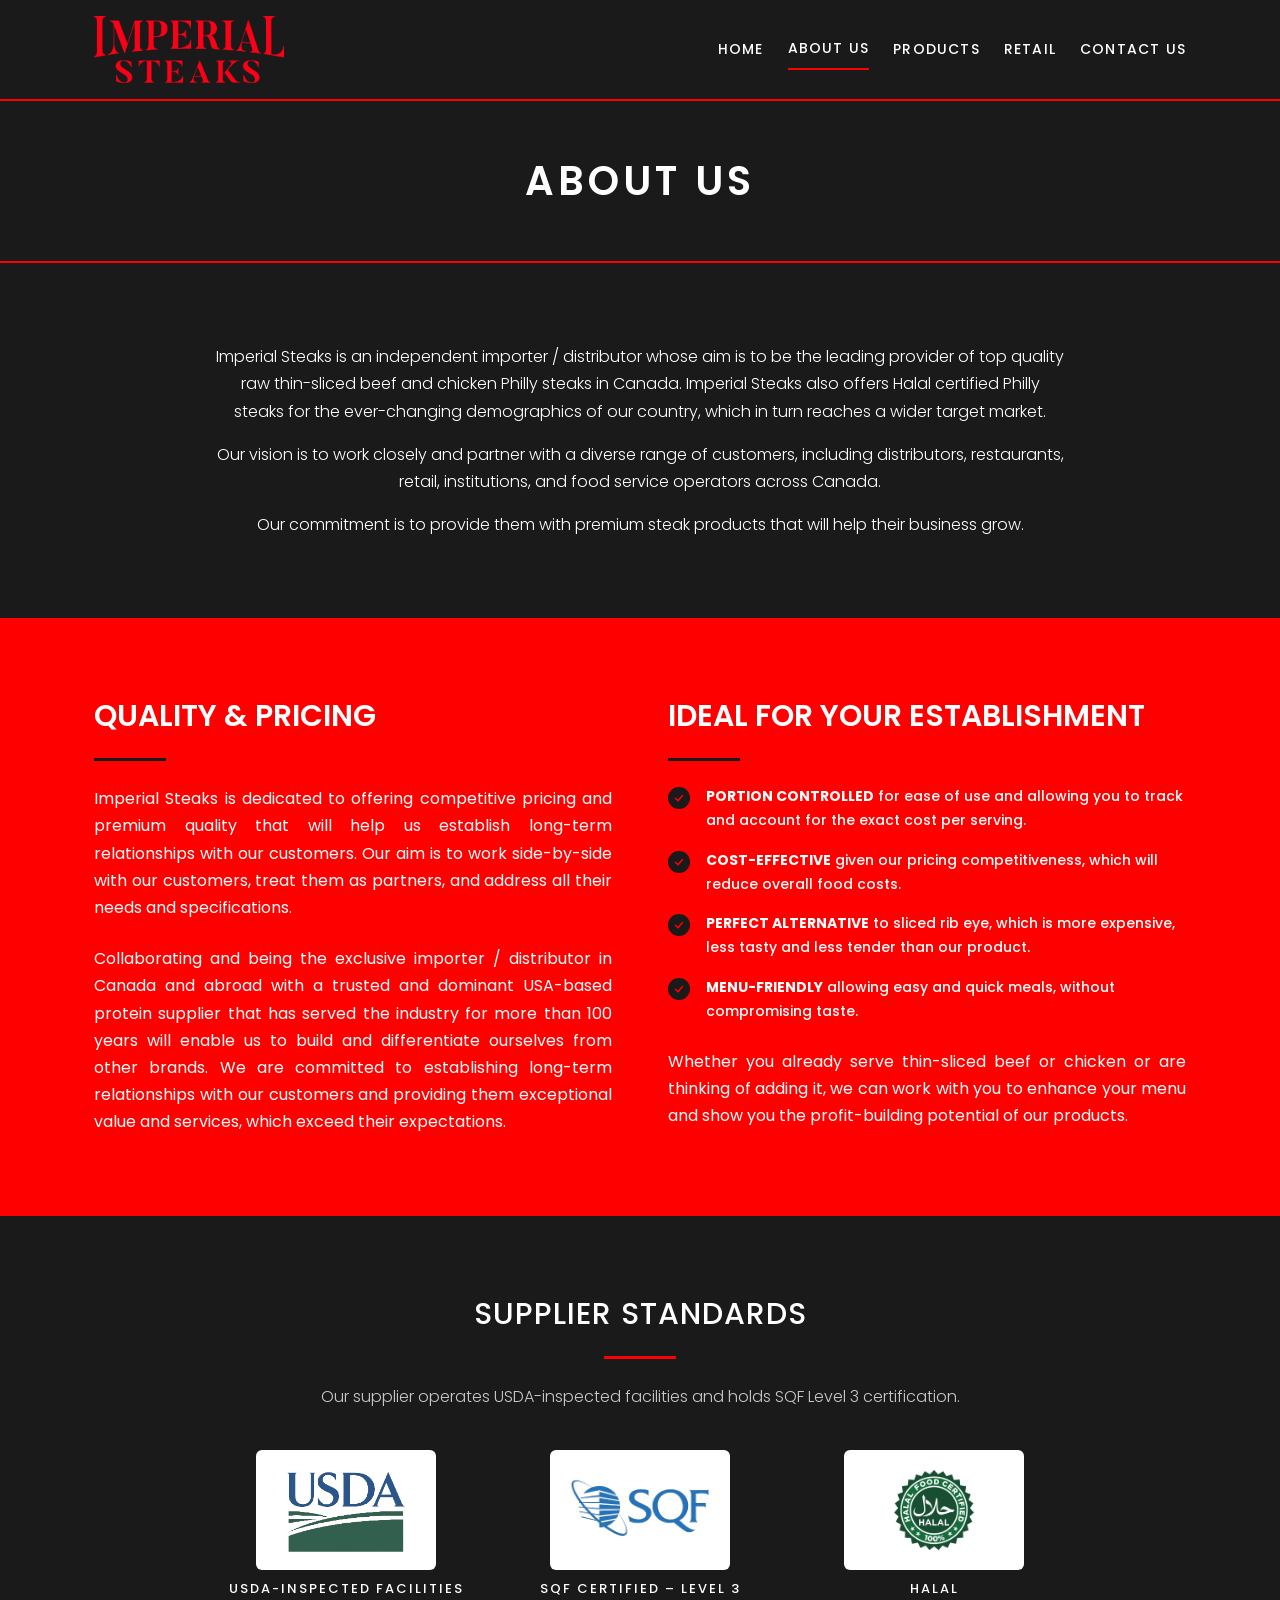
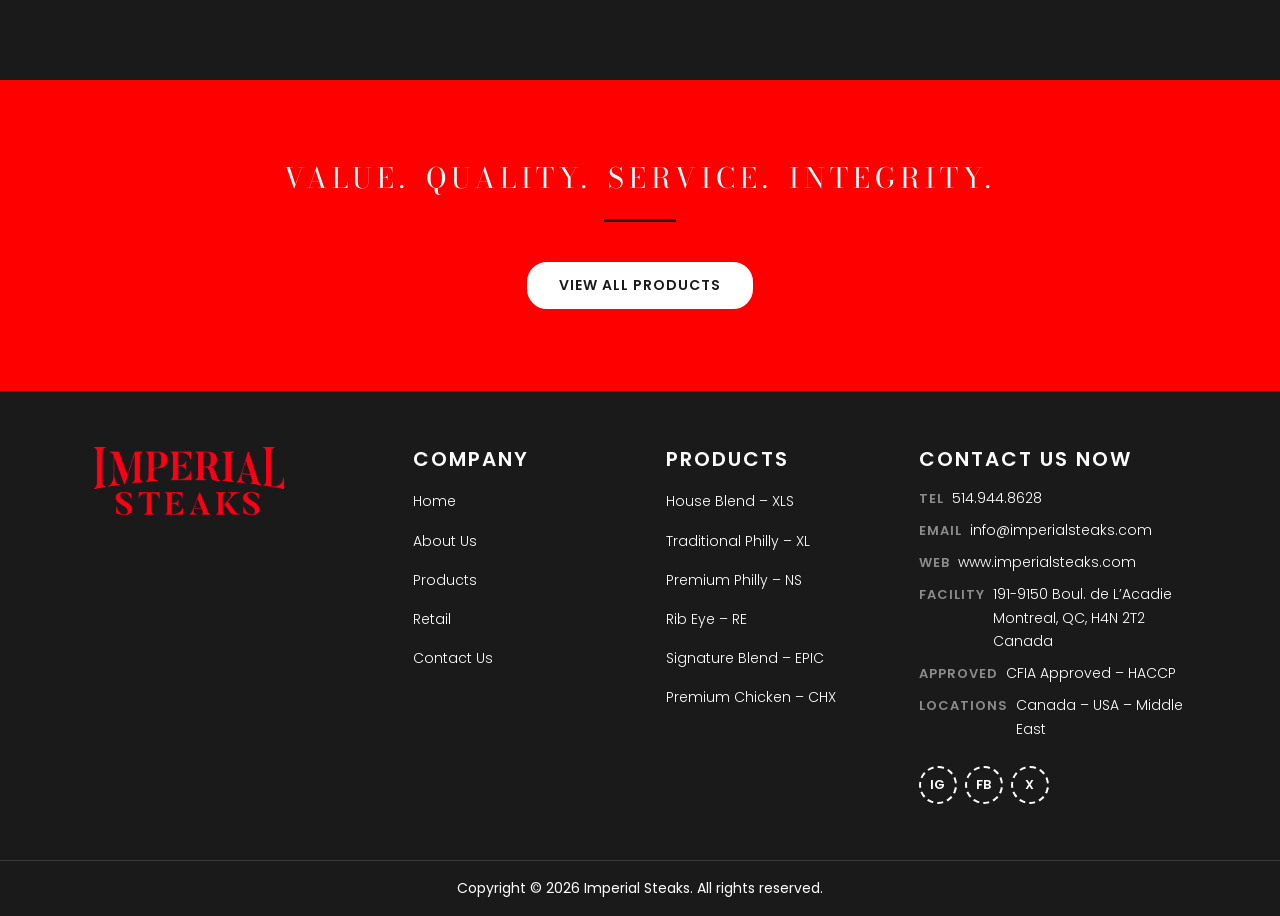
==== commit 4cf319b5: "Bug Fixes" ====
--- a/about.html
+++ b/about.html
@@ -299,16 +299,12 @@
             <a href="mailto:info@imperialsteaks.com">info@imperialsteaks.com</a>
           </li>
           <li class="imperial-footer__contact-item">
-            <span class="imperial-footer__contact-label">Email</span>
-            <a href="mailto:kougiek@gmail.com">kougiek@gmail.com</a>
-          </li>
-          <li class="imperial-footer__contact-item">
             <span class="imperial-footer__contact-label">Web</span>
             <a href="https://www.imperialsteaks.com/">www.imperialsteaks.com</a>
           </li>
           <li class="imperial-footer__contact-item">
             <span class="imperial-footer__contact-label">Facility</span>
-            <span>120 Rue T-A-Bombardier<br>Boucherville, QC J4B&nbsp;8W4<br>Canada</span>
+            <span>191-9150 Boul. de L&rsquo;Acadie<br>Montreal, QC, H4N&nbsp;2T2<br>Canada</span>
           </li>
           <li class="imperial-footer__contact-item">
             <span class="imperial-footer__contact-label">Approved</span>
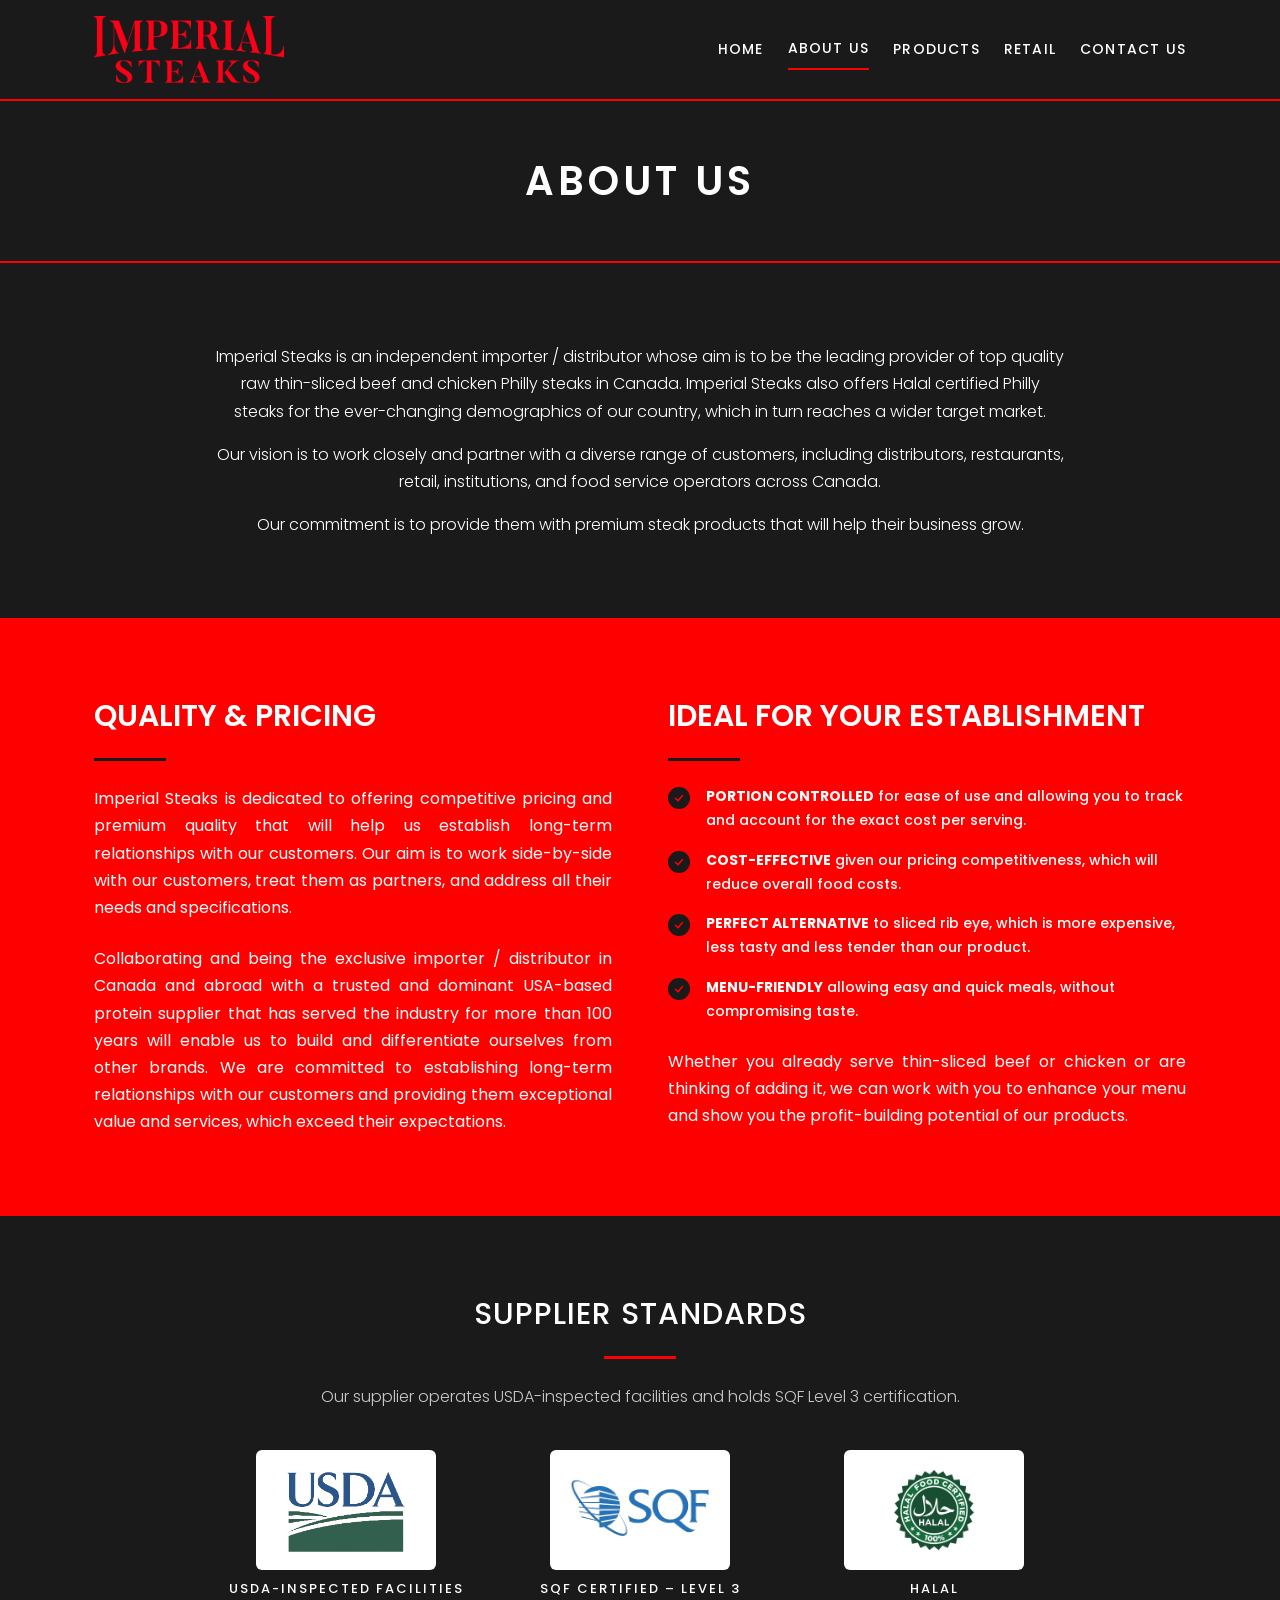
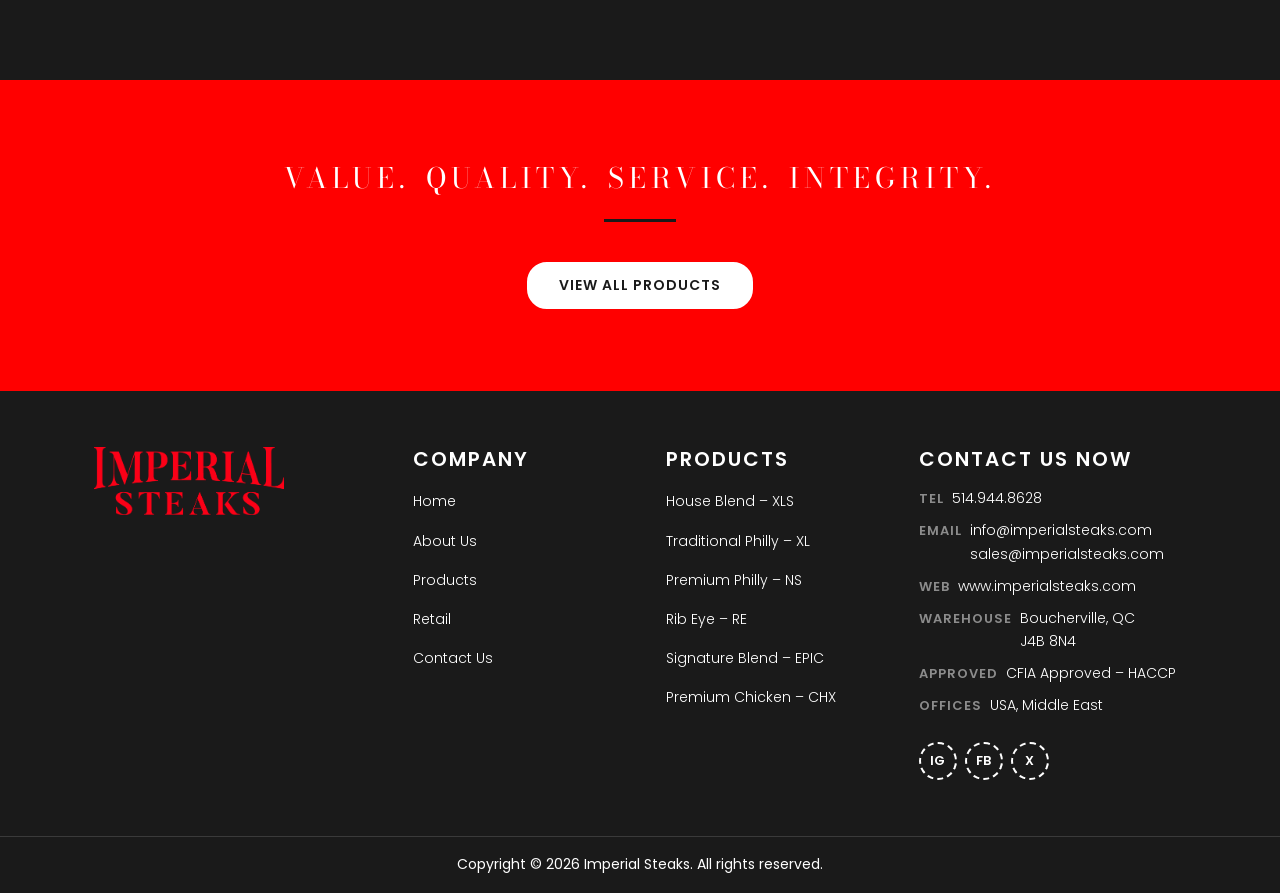
==== commit 4d72fdee: "Indent Premium Philly Steaks paragraphs; add info@ + sales@ emails; restore Boucherville J4B 8N4 war" ====
--- a/about.html
+++ b/about.html
@@ -296,23 +296,23 @@
           </li>
           <li class="imperial-footer__contact-item">
             <span class="imperial-footer__contact-label">Email</span>
-            <a href="mailto:info@imperialsteaks.com">info@imperialsteaks.com</a>
+            <span><a href="mailto:info@imperialsteaks.com">info@imperialsteaks.com</a><br><a href="mailto:sales@imperialsteaks.com">sales@imperialsteaks.com</a></span>
           </li>
           <li class="imperial-footer__contact-item">
             <span class="imperial-footer__contact-label">Web</span>
             <a href="https://www.imperialsteaks.com/">www.imperialsteaks.com</a>
           </li>
           <li class="imperial-footer__contact-item">
-            <span class="imperial-footer__contact-label">Facility</span>
-            <span>191-9150 Boul. de L&rsquo;Acadie<br>Montreal, QC, H4N&nbsp;2T2<br>Canada</span>
+            <span class="imperial-footer__contact-label">Warehouse</span>
+            <span>Boucherville, QC J4B&nbsp;8N4</span>
           </li>
           <li class="imperial-footer__contact-item">
             <span class="imperial-footer__contact-label">Approved</span>
             <span>CFIA Approved &ndash; HACCP</span>
           </li>
           <li class="imperial-footer__contact-item">
-            <span class="imperial-footer__contact-label">Locations</span>
-            <span>Canada &ndash; USA &ndash; Middle East</span>
+            <span class="imperial-footer__contact-label">Offices</span>
+            <span>USA, Middle East</span>
           </li>
         </ul>
 
--- a/assets/css/components.css
+++ b/assets/css/components.css
@@ -426,6 +426,9 @@
   color: var(--is-white);
   font-weight: 300;
 }
+
+/* Client, Nov 3: "Premium Philly Steaks" paragraphs open with a first-line indent. */
+.imperial-intro__text--indent { text-indent: 2em; }
 
 .imperial-intro__image { border-radius: var(--is-radius-media); }
 
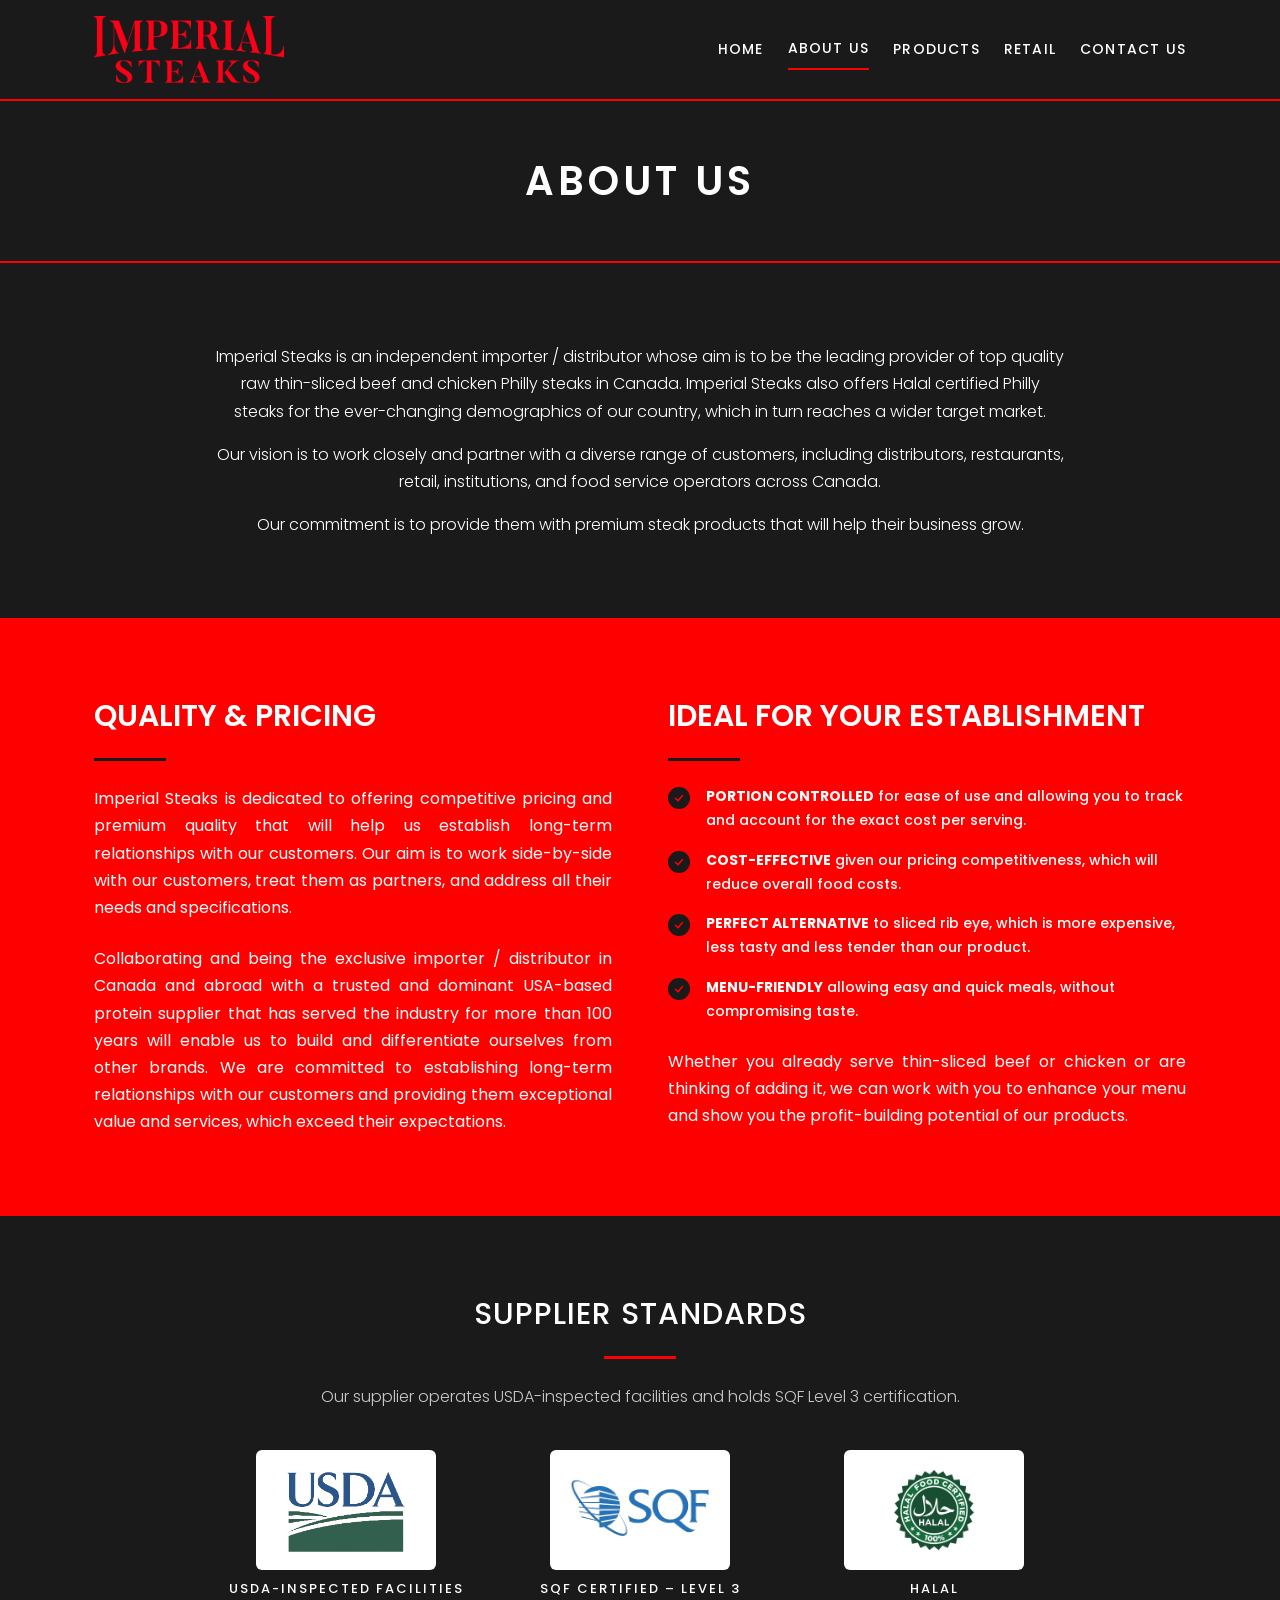
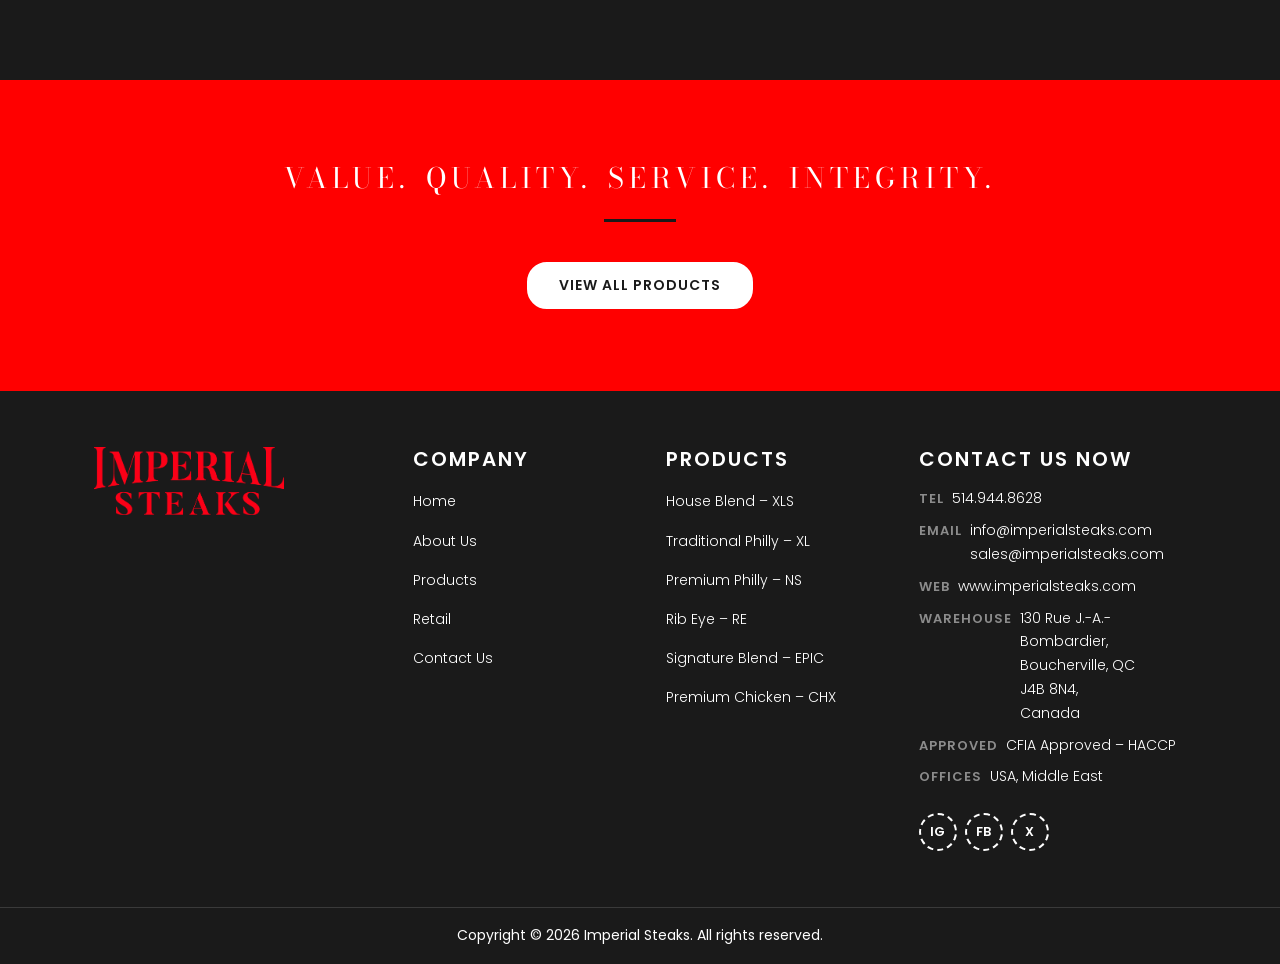
==== commit dfa6e8c2: "Update warehouse address to 130 Rue J.-A.-Bombardier, Boucherville Show the full address on all five" ====
--- a/about.html
+++ b/about.html
@@ -304,7 +304,7 @@
           </li>
           <li class="imperial-footer__contact-item">
             <span class="imperial-footer__contact-label">Warehouse</span>
-            <span>Boucherville, QC J4B&nbsp;8N4</span>
+            <span>130 Rue J.-A.-Bombardier,<br>Boucherville, QC J4B&nbsp;8N4,<br>Canada</span>
           </li>
           <li class="imperial-footer__contact-item">
             <span class="imperial-footer__contact-label">Approved</span>
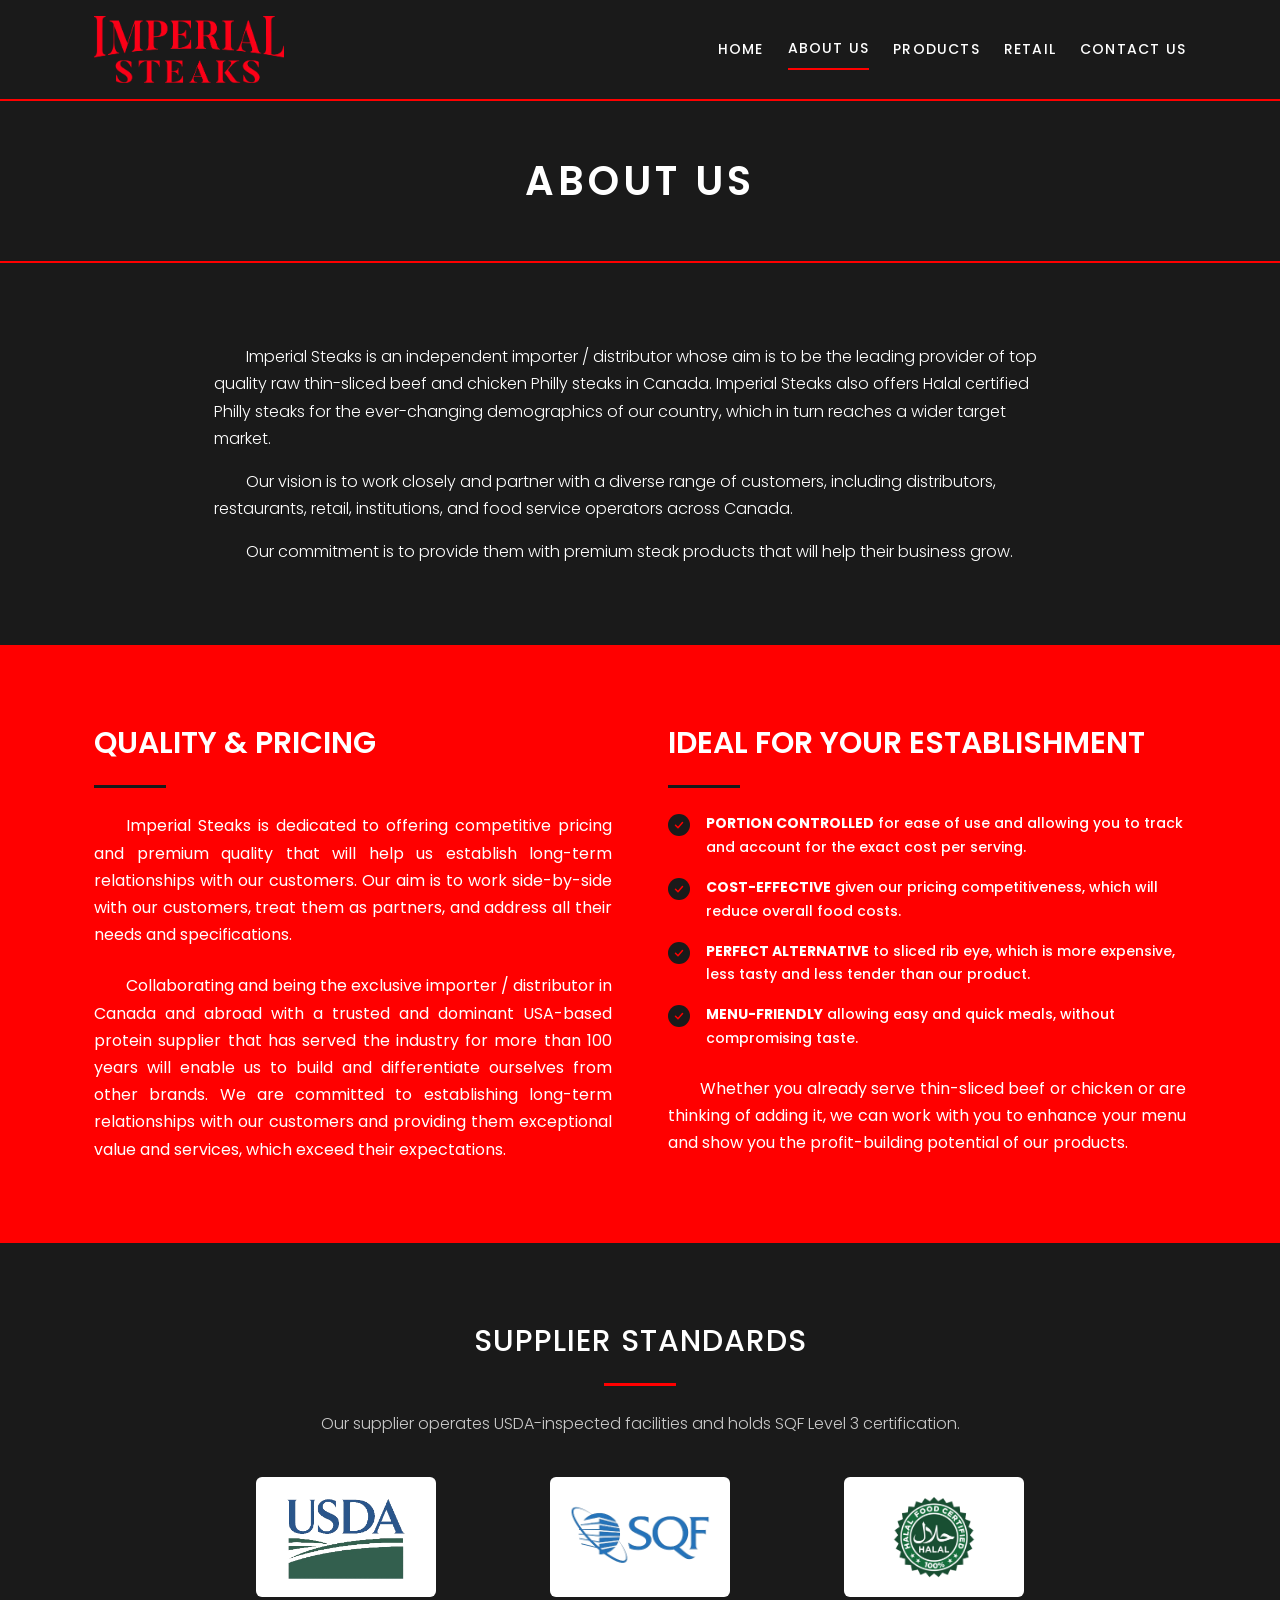
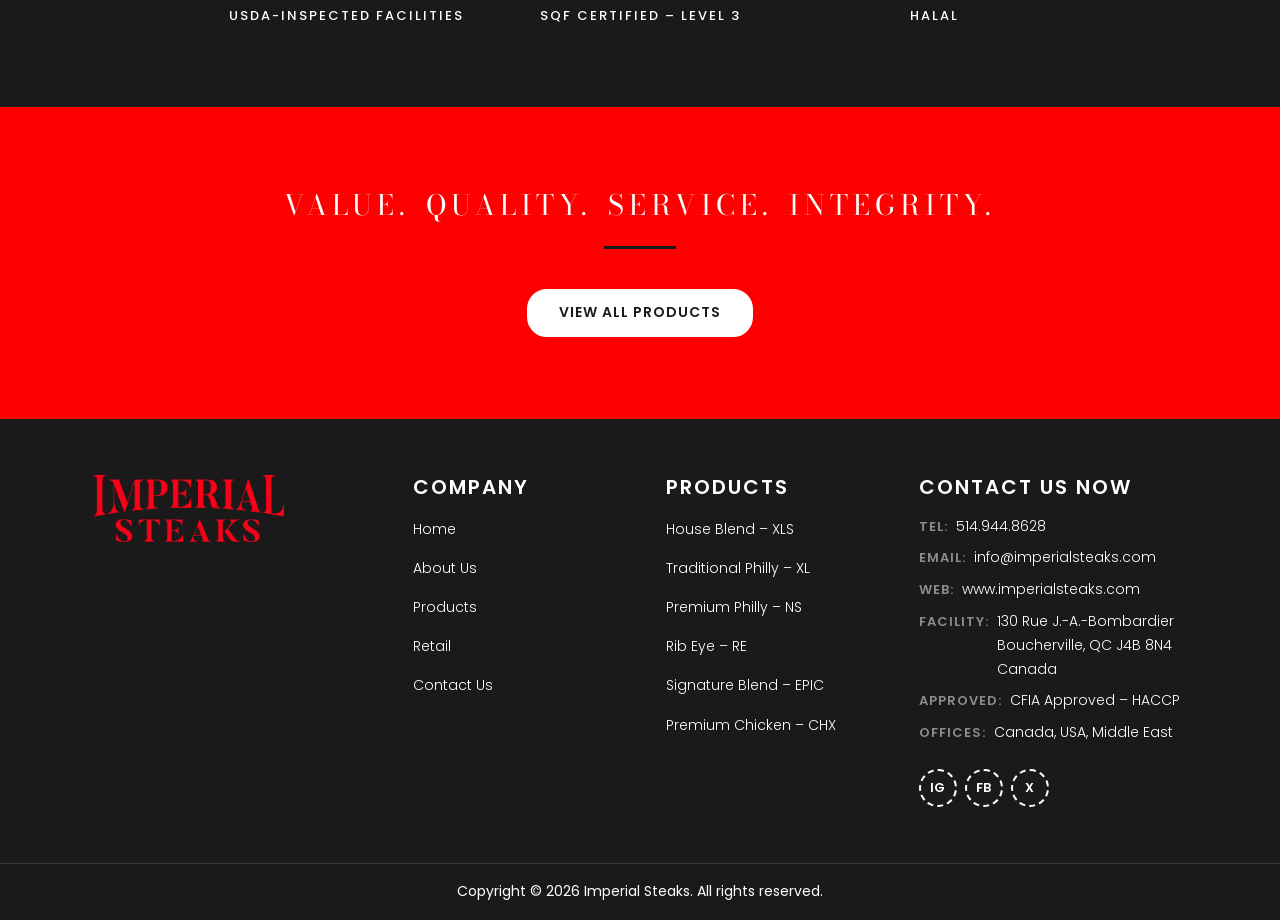
==== commit d533e520: "changes" ====
--- a/about.html
+++ b/about.html
@@ -85,21 +85,23 @@
        Client revision (Oct 31): the three are centred. They were justified with
        a first-line indent; the indent is gone, since it has nothing to key off
        once the lines are centred.
+       Client revision (Nov 6): back to a first-line indent, left-aligned, as in
+       indent.png. Left rather than justified, which stretched the word gaps here.
        ===================================================================== -->
   <section class="section imperial-intro" aria-labelledby="about-intro-heading">
     <div class="container container--narrow">
       <h2 class="sr-only" id="about-intro-heading">About Imperial Steaks</h2>
 
-      <p class="imperial-intro__text text-center" data-reveal="up">Imperial Steaks is an independent
+      <p class="imperial-intro__text imperial-intro__text--indent" data-reveal="up">Imperial Steaks is an independent
         importer / distributor whose aim is to be the leading provider of top quality raw thin-sliced beef and chicken
         Philly steaks in Canada. Imperial Steaks also offers Halal certified Philly steaks for the ever-changing
         demographics of our country, which in turn reaches a wider target market.</p>
 
-      <p class="imperial-intro__text text-center" data-reveal="up">Our vision is to work closely and
+      <p class="imperial-intro__text imperial-intro__text--indent" data-reveal="up">Our vision is to work closely and
         partner with a diverse range of customers, including distributors, restaurants, retail, institutions, and food
         service operators across Canada.</p>
 
-      <p class="imperial-intro__text text-center" data-reveal="up">Our commitment is to provide them with
+      <p class="imperial-intro__text imperial-intro__text--indent" data-reveal="up">Our commitment is to provide them with
         premium steak products that will help their business grow.</p>
     </div>
   </section>
@@ -127,12 +129,12 @@
           <h3 class="imperial-intro__title text-white">Quality &amp; pricing</h3>
           <hr class="imperial-rule imperial-rule--black">
 
-          <p class="text-white text-justify">Imperial Steaks is dedicated to offering competitive pricing and premium
+          <p class="text-white text-justify imperial-intro__text--indent">Imperial Steaks is dedicated to offering competitive pricing and premium
             quality that will help us establish long-term relationships with our customers. Our aim is to work
             side-by-side with our customers, treat them as partners, and address all their needs and
             specifications.</p>
 
-          <p class="text-white text-justify u-mt-md">Collaborating and being the exclusive importer / distributor in
+          <p class="text-white text-justify u-mt-md imperial-intro__text--indent">Collaborating and being the exclusive importer / distributor in
             Canada and abroad with a trusted and dominant USA-based protein supplier that has served the industry for
             more than 100 years will enable us to build and differentiate ourselves from other brands. We are committed
             to establishing long-term relationships with our customers and providing them exceptional value and
@@ -183,7 +185,7 @@
             </li>
           </ul>
 
-          <p class="text-white text-justify u-mt-md">Whether you already serve thin-sliced beef or chicken or are
+          <p class="text-white text-justify u-mt-md imperial-intro__text--indent">Whether you already serve thin-sliced beef or chicken or are
             thinking of adding it, we can work with you to enhance your menu and show you the profit-building
             potential of our products.</p>
         </div>
@@ -291,28 +293,28 @@
         <h2 class="imperial-footer__title">Contact us now</h2>
         <ul class="imperial-footer__contact">
           <li class="imperial-footer__contact-item">
-            <span class="imperial-footer__contact-label">Tel</span>
+            <span class="imperial-footer__contact-label">Tel:</span>
             <a href="tel:+15149448628">514.944.8628</a>
           </li>
           <li class="imperial-footer__contact-item">
-            <span class="imperial-footer__contact-label">Email</span>
-            <span><a href="mailto:info@imperialsteaks.com">info@imperialsteaks.com</a><br><a href="mailto:sales@imperialsteaks.com">sales@imperialsteaks.com</a></span>
-          </li>
-          <li class="imperial-footer__contact-item">
-            <span class="imperial-footer__contact-label">Web</span>
+            <span class="imperial-footer__contact-label">Email:</span>
+            <a href="mailto:info@imperialsteaks.com">info@imperialsteaks.com</a>
+          </li>
+          <li class="imperial-footer__contact-item">
+            <span class="imperial-footer__contact-label">Web:</span>
             <a href="https://www.imperialsteaks.com/">www.imperialsteaks.com</a>
           </li>
           <li class="imperial-footer__contact-item">
-            <span class="imperial-footer__contact-label">Warehouse</span>
-            <span>130 Rue J.-A.-Bombardier,<br>Boucherville, QC J4B&nbsp;8N4,<br>Canada</span>
-          </li>
-          <li class="imperial-footer__contact-item">
-            <span class="imperial-footer__contact-label">Approved</span>
+            <span class="imperial-footer__contact-label">Facility:</span>
+            <span class="imperial-footer__address">130 Rue J.-A.-Bombardier<br>Boucherville, QC J4B&nbsp;8N4<br>Canada</span>
+          </li>
+          <li class="imperial-footer__contact-item">
+            <span class="imperial-footer__contact-label">Approved:</span>
             <span>CFIA Approved &ndash; HACCP</span>
           </li>
           <li class="imperial-footer__contact-item">
-            <span class="imperial-footer__contact-label">Offices</span>
-            <span>USA, Middle East</span>
+            <span class="imperial-footer__contact-label">Offices:</span>
+            <span>Canada, USA, Middle East</span>
           </li>
         </ul>
 
--- a/assets/css/components.css
+++ b/assets/css/components.css
@@ -427,7 +427,7 @@
   font-weight: 300;
 }
 
-/* Client, Nov 3: "Premium Philly Steaks" paragraphs open with a first-line indent. */
+/* Client, Nov 3 and 6: Home "Premium Philly Steaks" and About paragraphs open with a first-line indent. */
 .imperial-intro__text--indent { text-indent: 2em; }
 
 .imperial-intro__image { border-radius: var(--is-radius-media); }
@@ -1061,6 +1061,9 @@
 
 .imperial-footer__contact-item a { color: var(--is-white); }
 
+/* Each address row stays on one line; the street used to break at its hyphens. */
+.imperial-footer__address { white-space: nowrap; }
+
 .imperial-footer__contact-label {
   flex: 0 0 auto;
   color: var(--is-grey-muted);
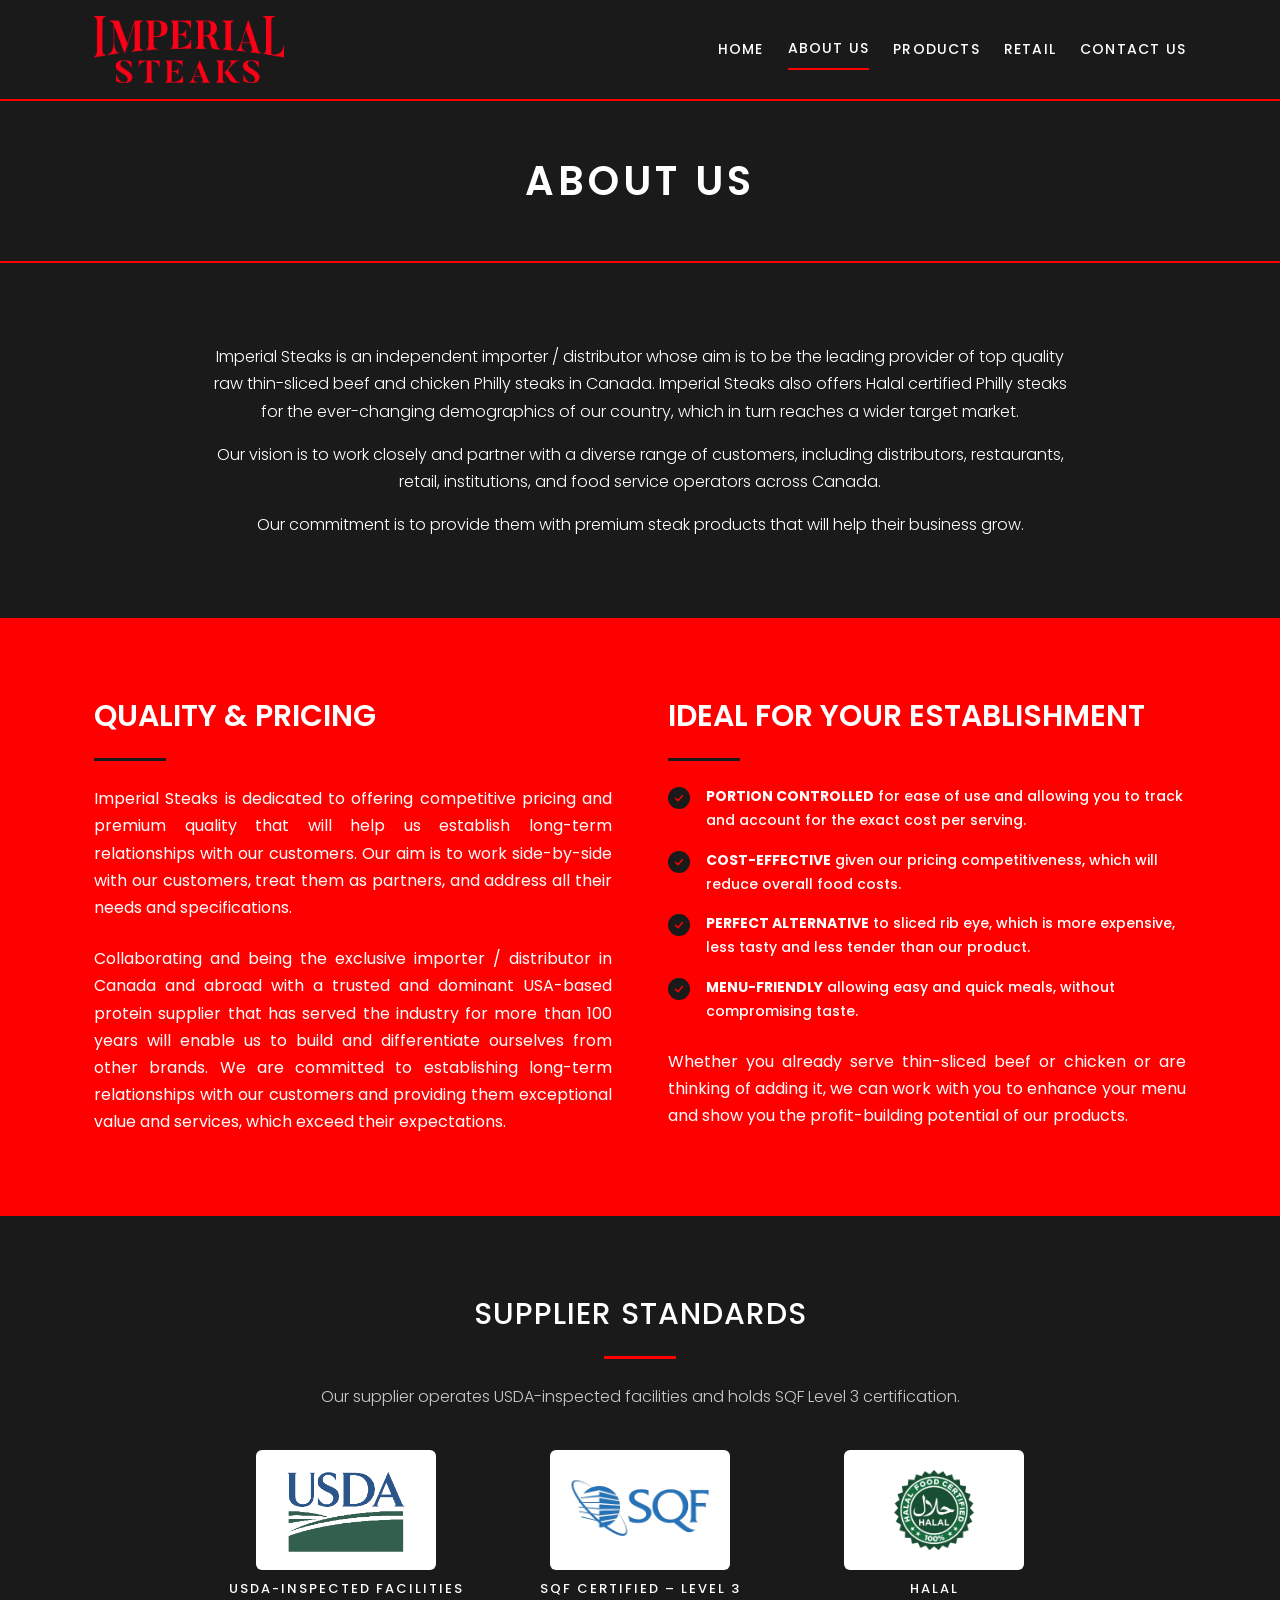
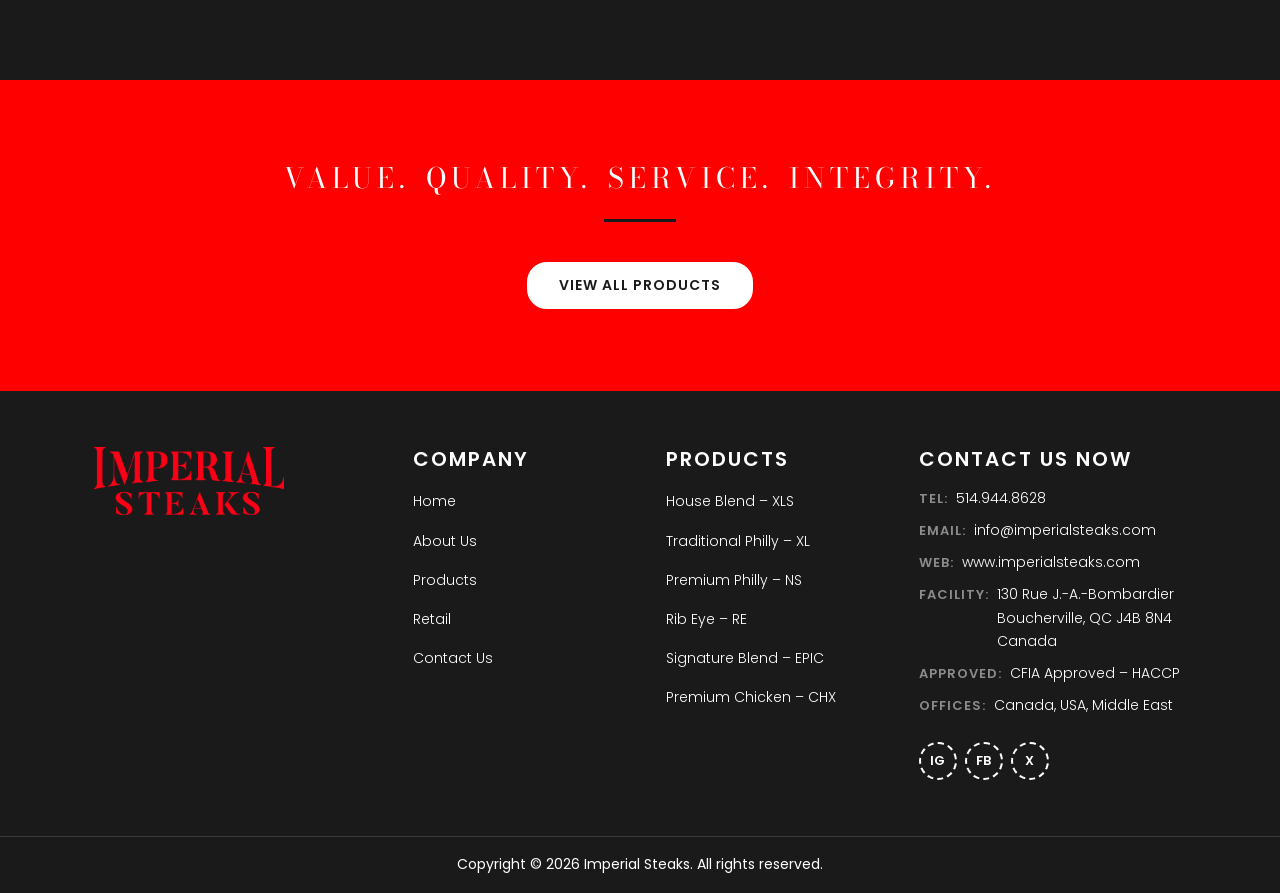
==== commit 6cf96d78: "changes" ====
--- a/about.html
+++ b/about.html
@@ -85,23 +85,22 @@
        Client revision (Oct 31): the three are centred. They were justified with
        a first-line indent; the indent is gone, since it has nothing to key off
        once the lines are centred.
-       Client revision (Nov 6): back to a first-line indent, left-aligned, as in
-       indent.png. Left rather than justified, which stretched the word gaps here.
+       Client revision (Nov 6): the centred block is about 3% wider.
        ===================================================================== -->
   <section class="section imperial-intro" aria-labelledby="about-intro-heading">
-    <div class="container container--narrow">
+    <div class="container container--narrow imperial-intro__column">
       <h2 class="sr-only" id="about-intro-heading">About Imperial Steaks</h2>
 
-      <p class="imperial-intro__text imperial-intro__text--indent" data-reveal="up">Imperial Steaks is an independent
+      <p class="imperial-intro__text text-center" data-reveal="up">Imperial Steaks is an independent
         importer / distributor whose aim is to be the leading provider of top quality raw thin-sliced beef and chicken
         Philly steaks in Canada. Imperial Steaks also offers Halal certified Philly steaks for the ever-changing
         demographics of our country, which in turn reaches a wider target market.</p>
 
-      <p class="imperial-intro__text imperial-intro__text--indent" data-reveal="up">Our vision is to work closely and
+      <p class="imperial-intro__text text-center" data-reveal="up">Our vision is to work closely and
         partner with a diverse range of customers, including distributors, restaurants, retail, institutions, and food
         service operators across Canada.</p>
 
-      <p class="imperial-intro__text imperial-intro__text--indent" data-reveal="up">Our commitment is to provide them with
+      <p class="imperial-intro__text text-center" data-reveal="up">Our commitment is to provide them with
         premium steak products that will help their business grow.</p>
     </div>
   </section>
@@ -129,12 +128,12 @@
           <h3 class="imperial-intro__title text-white">Quality &amp; pricing</h3>
           <hr class="imperial-rule imperial-rule--black">
 
-          <p class="text-white text-justify imperial-intro__text--indent">Imperial Steaks is dedicated to offering competitive pricing and premium
+          <p class="text-white text-justify">Imperial Steaks is dedicated to offering competitive pricing and premium
             quality that will help us establish long-term relationships with our customers. Our aim is to work
             side-by-side with our customers, treat them as partners, and address all their needs and
             specifications.</p>
 
-          <p class="text-white text-justify u-mt-md imperial-intro__text--indent">Collaborating and being the exclusive importer / distributor in
+          <p class="text-white text-justify u-mt-md">Collaborating and being the exclusive importer / distributor in
             Canada and abroad with a trusted and dominant USA-based protein supplier that has served the industry for
             more than 100 years will enable us to build and differentiate ourselves from other brands. We are committed
             to establishing long-term relationships with our customers and providing them exceptional value and
@@ -185,7 +184,7 @@
             </li>
           </ul>
 
-          <p class="text-white text-justify u-mt-md imperial-intro__text--indent">Whether you already serve thin-sliced beef or chicken or are
+          <p class="text-white text-justify u-mt-md">Whether you already serve thin-sliced beef or chicken or are
             thinking of adding it, we can work with you to enhance your menu and show you the profit-building
             potential of our products.</p>
         </div>
--- a/assets/css/components.css
+++ b/assets/css/components.css
@@ -427,8 +427,11 @@
   font-weight: 300;
 }
 
-/* Client, Nov 3 and 6: Home "Premium Philly Steaks" and About paragraphs open with a first-line indent. */
+/* Client, Nov 3: "Premium Philly Steaks" paragraphs open with a first-line indent. */
 .imperial-intro__text--indent { text-indent: 2em; }
+
+/* Client, Nov 6: the centred About intro runs about 3% wider than --narrow. */
+.container.imperial-intro__column { max-width: 925px; }
 
 .imperial-intro__image { border-radius: var(--is-radius-media); }
 
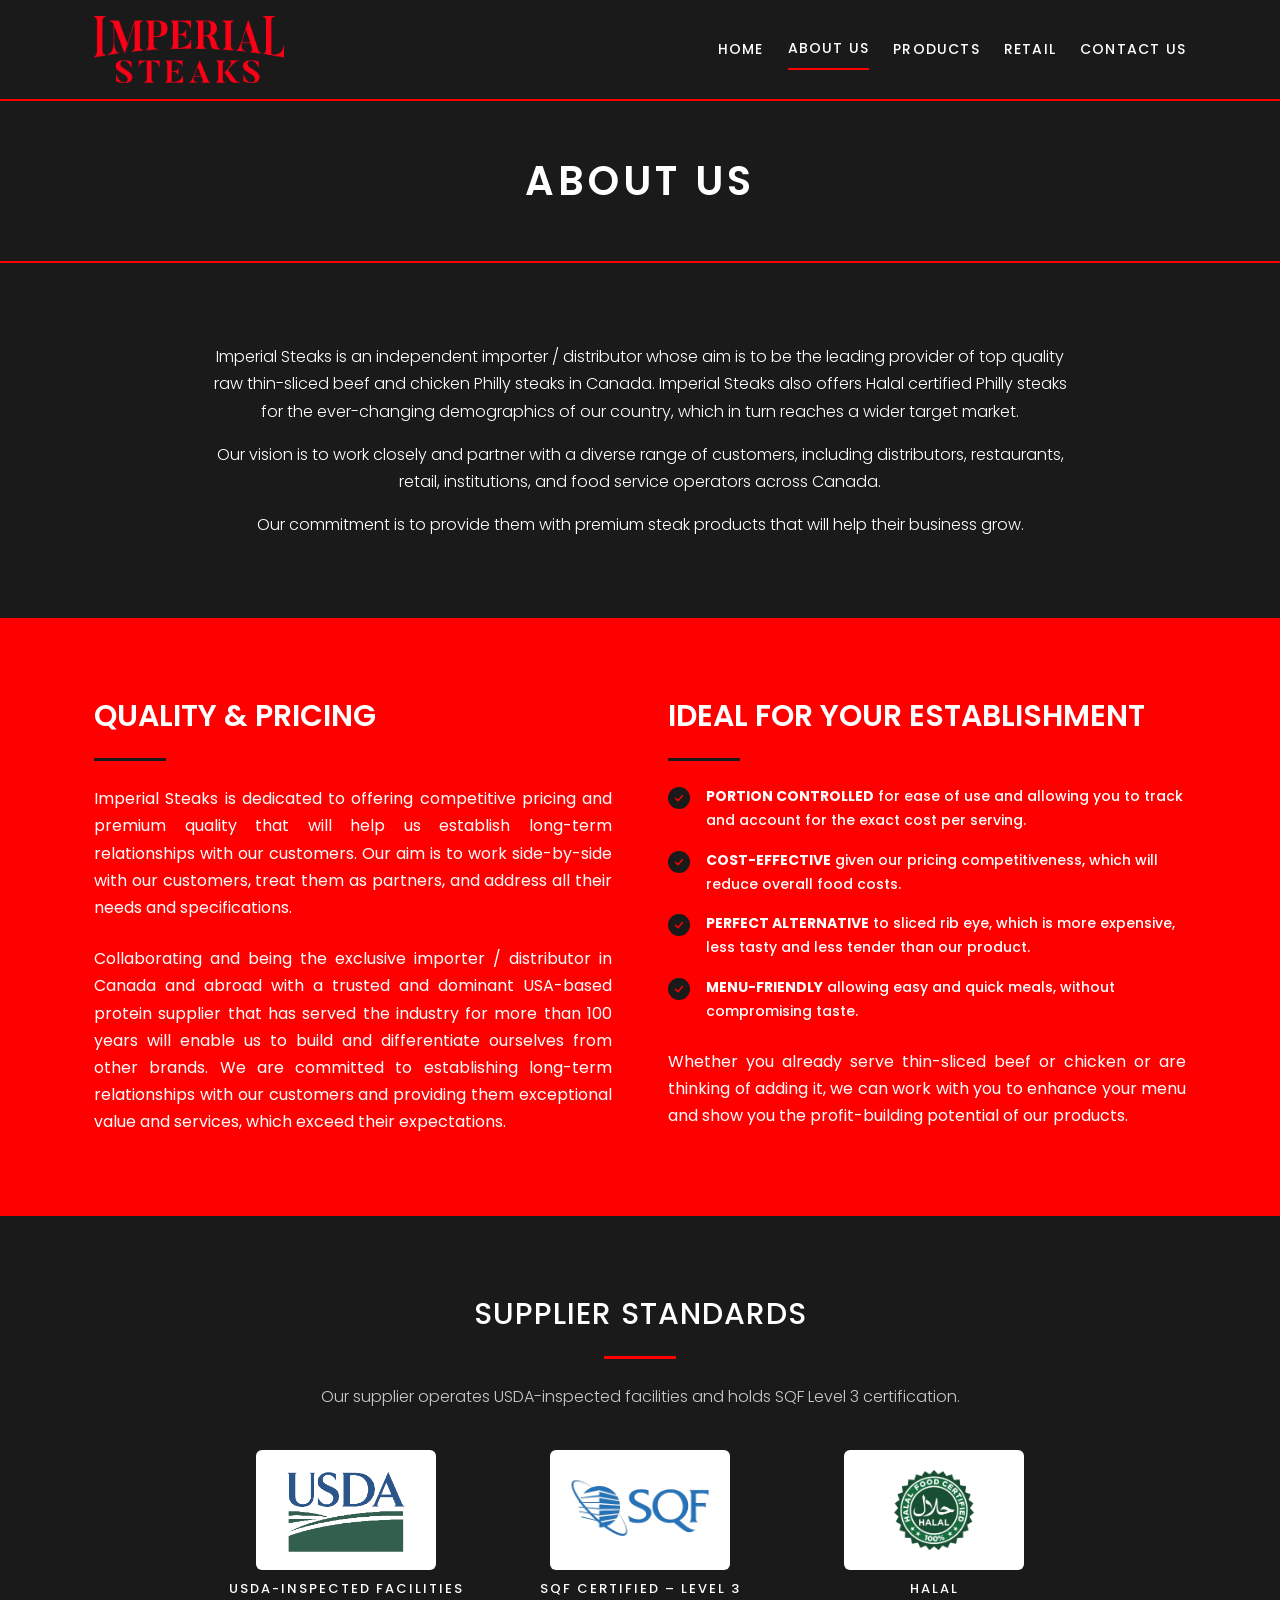
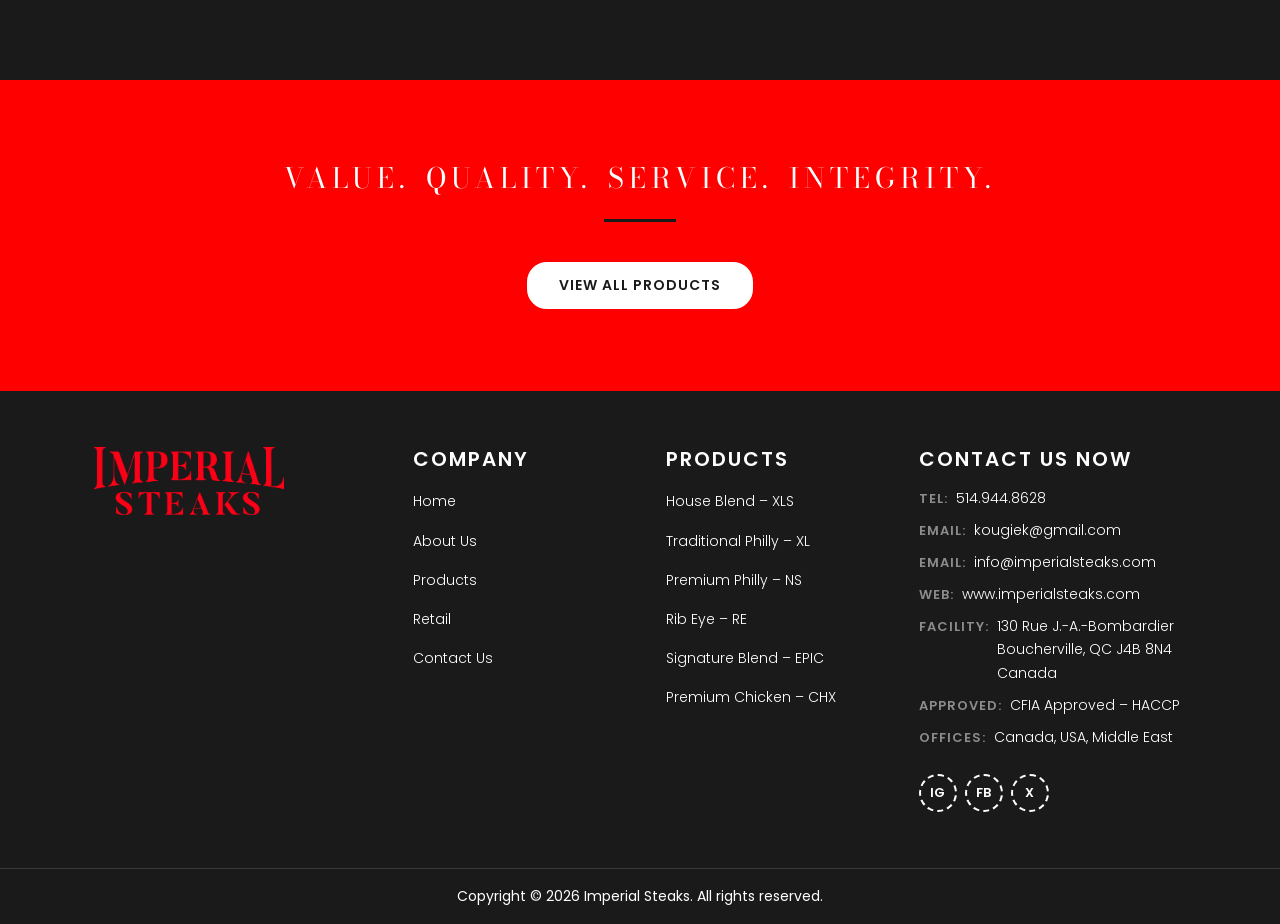
==== commit aea2c04f: "Add kougiek@gmail.com as first email and update Rib Eye RE image Co-Authored-By: Claude Opus 5.5 <no" ====
--- a/about.html
+++ b/about.html
@@ -297,6 +297,10 @@
           </li>
           <li class="imperial-footer__contact-item">
             <span class="imperial-footer__contact-label">Email:</span>
+            <a href="mailto:kougiek@gmail.com">kougiek@gmail.com</a>
+          </li>
+          <li class="imperial-footer__contact-item">
+            <span class="imperial-footer__contact-label">Email:</span>
             <a href="mailto:info@imperialsteaks.com">info@imperialsteaks.com</a>
           </li>
           <li class="imperial-footer__contact-item">
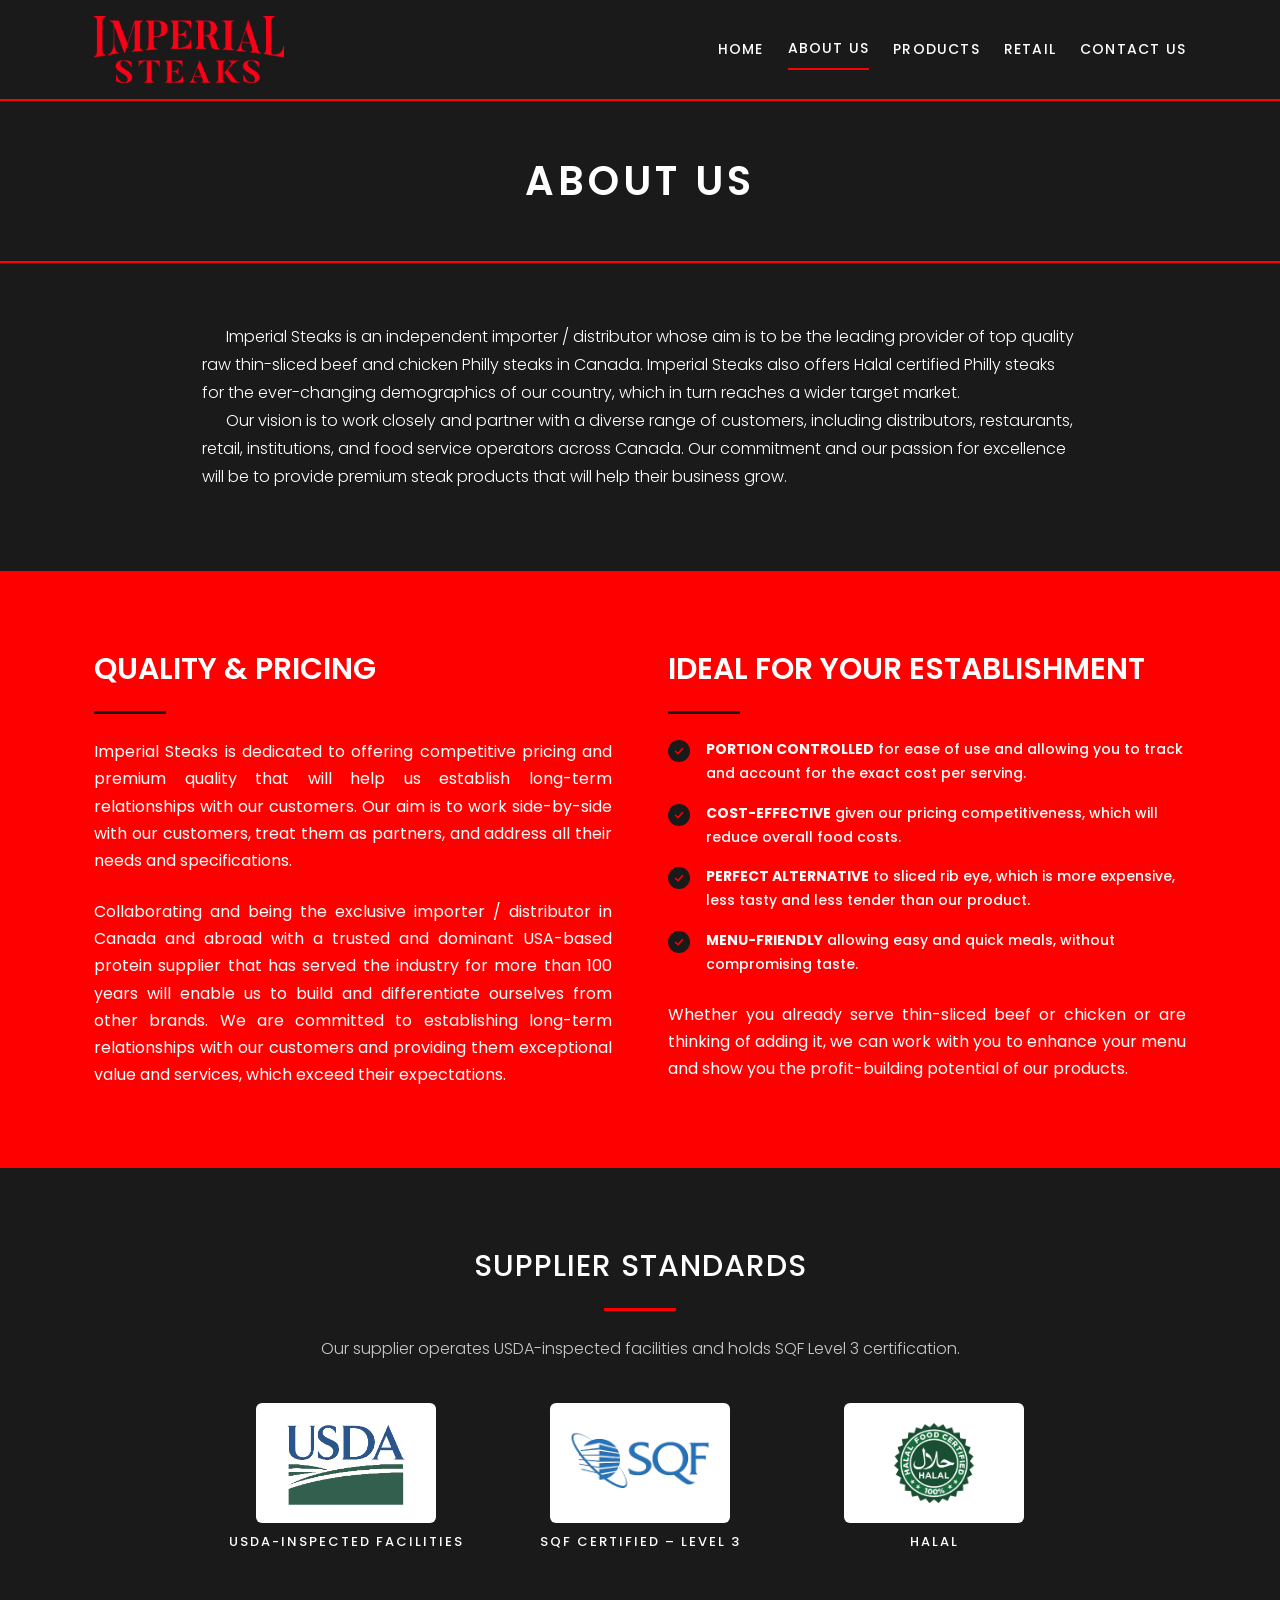
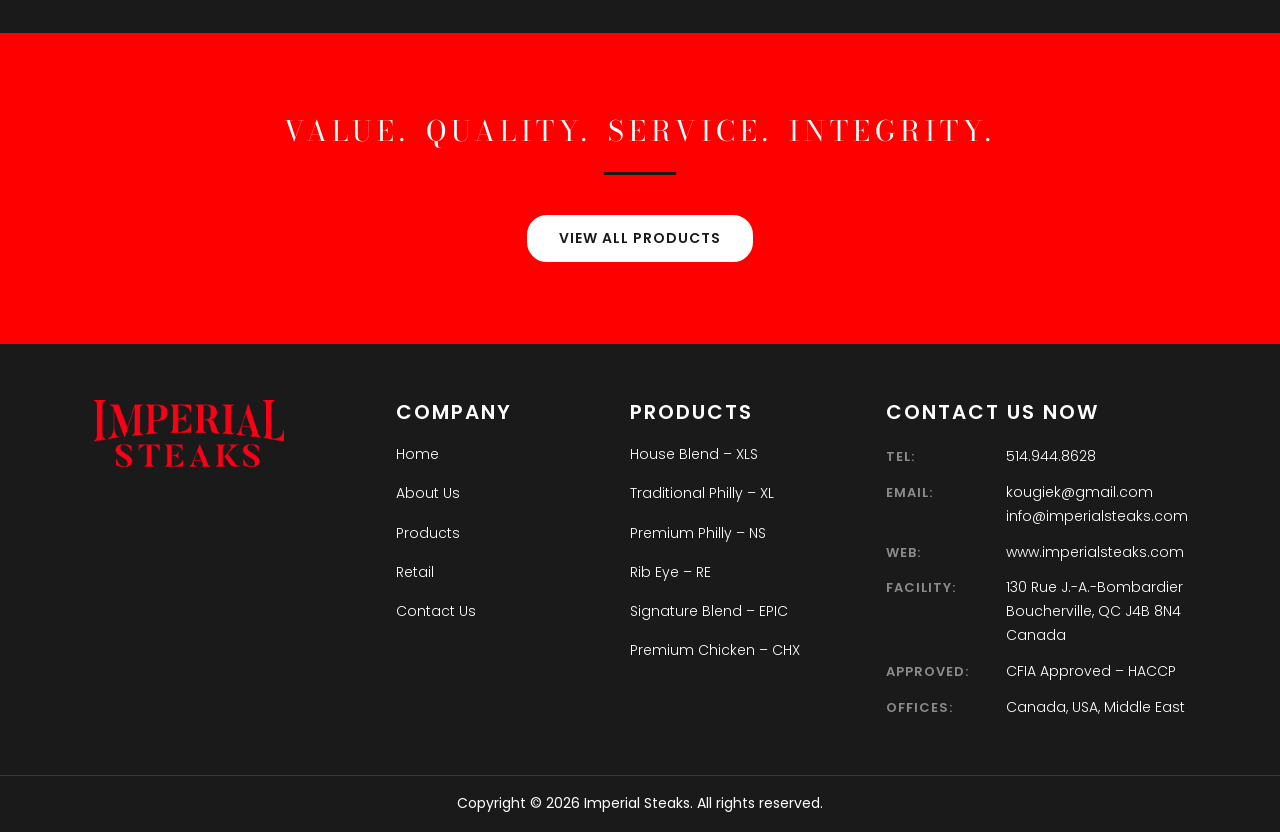
==== commit 45d0b6d9: "Match About intro and footer contact list to client screenshots Co-Authored-By: Claude Opus 5.5 <nor" ====
--- a/about.html
+++ b/about.html
@@ -86,22 +86,23 @@
        a first-line indent; the indent is gone, since it has nothing to key off
        once the lines are centred.
        Client revision (Nov 6): the centred block is about 3% wider.
-       ===================================================================== -->
-  <section class="section imperial-intro" aria-labelledby="about-intro-heading">
+       Client revision (Nov 6, later): matched to the client's screenshot - two
+       left-aligned paragraphs, first-line indent, no gap between them, and the
+       commitment sentence reworded and folded into the vision paragraph.
+       ===================================================================== -->
+  <section class="section imperial-intro imperial-intro--about" aria-labelledby="about-intro-heading">
     <div class="container container--narrow imperial-intro__column">
       <h2 class="sr-only" id="about-intro-heading">About Imperial Steaks</h2>
 
-      <p class="imperial-intro__text text-center" data-reveal="up">Imperial Steaks is an independent
-        importer / distributor whose aim is to be the leading provider of top quality raw thin-sliced beef and chicken
-        Philly steaks in Canada. Imperial Steaks also offers Halal certified Philly steaks for the ever-changing
-        demographics of our country, which in turn reaches a wider target market.</p>
-
-      <p class="imperial-intro__text text-center" data-reveal="up">Our vision is to work closely and
-        partner with a diverse range of customers, including distributors, restaurants, retail, institutions, and food
-        service operators across Canada.</p>
-
-      <p class="imperial-intro__text text-center" data-reveal="up">Our commitment is to provide them with
-        premium steak products that will help their business grow.</p>
+      <p class="imperial-intro__text" data-reveal="up">Imperial Steaks is an independent importer / distributor whose
+        aim is to be the leading provider of top quality raw thin-sliced beef and chicken Philly steaks in Canada.
+        Imperial Steaks also offers Halal certified Philly steaks for the ever-changing demographics of our country,
+        which in turn reaches a wider target market.</p>
+
+      <p class="imperial-intro__text" data-reveal="up">Our vision is to work closely and partner with a diverse range
+        of customers, including distributors, restaurants, retail, institutions, and food service operators across
+        Canada. Our commitment and our passion for excellence will be to provide premium steak products that will
+        help their business grow.</p>
     </div>
   </section>
 
@@ -297,11 +298,10 @@
           </li>
           <li class="imperial-footer__contact-item">
             <span class="imperial-footer__contact-label">Email:</span>
-            <a href="mailto:kougiek@gmail.com">kougiek@gmail.com</a>
-          </li>
-          <li class="imperial-footer__contact-item">
-            <span class="imperial-footer__contact-label">Email:</span>
-            <a href="mailto:info@imperialsteaks.com">info@imperialsteaks.com</a>
+            <span class="imperial-footer__values">
+              <a href="mailto:kougiek@gmail.com">kougiek@gmail.com</a>
+              <a href="mailto:info@imperialsteaks.com">info@imperialsteaks.com</a>
+            </span>
           </li>
           <li class="imperial-footer__contact-item">
             <span class="imperial-footer__contact-label">Web:</span>
@@ -320,12 +320,6 @@
             <span>Canada, USA, Middle East</span>
           </li>
         </ul>
-
-        <div class="imperial-social" role="list" aria-label="Social profiles (coming soon)">
-          <span class="imperial-social__item" role="listitem">IG</span>
-          <span class="imperial-social__item" role="listitem">FB</span>
-          <span class="imperial-social__item" role="listitem">X</span>
-        </div>
       </div>
 
     </div>
--- a/assets/css/components.css
+++ b/assets/css/components.css
@@ -430,8 +430,17 @@
 /* Client, Nov 3: "Premium Philly Steaks" paragraphs open with a first-line indent. */
 .imperial-intro__text--indent { text-indent: 2em; }
 
-/* Client, Nov 6: the centred About intro runs about 3% wider than --narrow. */
+/* Client, Nov 6: the About intro runs about 3% wider than --narrow. Left-aligned
+   with a first-line indent and no gap, so the paragraphs read as one block. */
 .container.imperial-intro__column { max-width: 925px; }
+
+.imperial-intro--about { padding-top: calc(var(--is-section-y) * 0.75); }
+
+.imperial-intro__column .imperial-intro__text {
+  margin-bottom: 0;
+  line-height: 1.75;
+  text-indent: 1.5em;
+}
 
 .imperial-intro__image { border-radius: var(--is-radius-media); }
 
@@ -1009,7 +1018,8 @@
 
 .imperial-footer__grid {
   display: grid;
-  grid-template-columns: 1.3fr 1fr 1fr 1.2fr;
+  /* The contact column is fixed so its longest value stays on one line. */
+  grid-template-columns: 1.2fr 0.9fr 1fr 300px;
   gap: var(--is-gap-grid);
 }
 
@@ -1052,50 +1062,35 @@
 /* wp_nav_menu() renders <li> children; keep the same rhythm as the prototype. */
 .imperial-footer__list li { margin-bottom: 6px; }
 
-.imperial-footer__contact { display: grid; gap: var(--is-space-xs); }
-
+.imperial-footer__contact {
+  display: grid;
+  gap: 12px;
+  margin-top: 21px;
+}
+
+/* Labels in one column, values in the next. */
 .imperial-footer__contact-item {
-  display: flex;
-  gap: var(--is-space-xs);
+  display: grid;
+  grid-template-columns: 120px 1fr;
   align-items: baseline;
   color: var(--is-white);
   font-size: var(--is-size-small);
 }
 
 .imperial-footer__contact-item a { color: var(--is-white); }
+
+/* Several values under one label, such as the two email addresses. */
+.imperial-footer__values { display: grid; }
 
 /* Each address row stays on one line; the street used to break at its hyphens. */
 .imperial-footer__address { white-space: nowrap; }
 
 .imperial-footer__contact-label {
-  flex: 0 0 auto;
   color: var(--is-grey-muted);
   font-size: var(--is-size-eyebrow);
   font-weight: 600;
   letter-spacing: 1px;
   text-transform: uppercase;
-}
-
-/* Social row: non-interactive until the client supplies profile URLs. */
-.imperial-social {
-  display: flex;
-  gap: var(--is-space-xs);
-  margin-top: var(--is-space-md);
-}
-
-.imperial-social__item {
-  display: flex;
-  align-items: center;
-  justify-content: center;
-  width: 38px;
-  height: 38px;
-  background-color: transparent;
-  border: 2px dashed var(--is-white);
-  border-radius: 50%;
-  color: var(--is-white);
-  font-size: var(--is-size-eyebrow);
-  font-weight: 600;
-  letter-spacing: 0;
 }
 
 .imperial-footer__bottom {
@@ -1152,6 +1147,9 @@
 
   .imperial-footer__grid { grid-template-columns: 1fr; }
 
+  /* 120px would push the values past the edge of a 320px phone. */
+  .imperial-footer__contact-item { grid-template-columns: 90px 1fr; }
+
   .imperial-product-row { padding-block: var(--is-space-lg); }
 
   .imperial-products__scroller { grid-auto-columns: minmax(240px, 1fr); }
